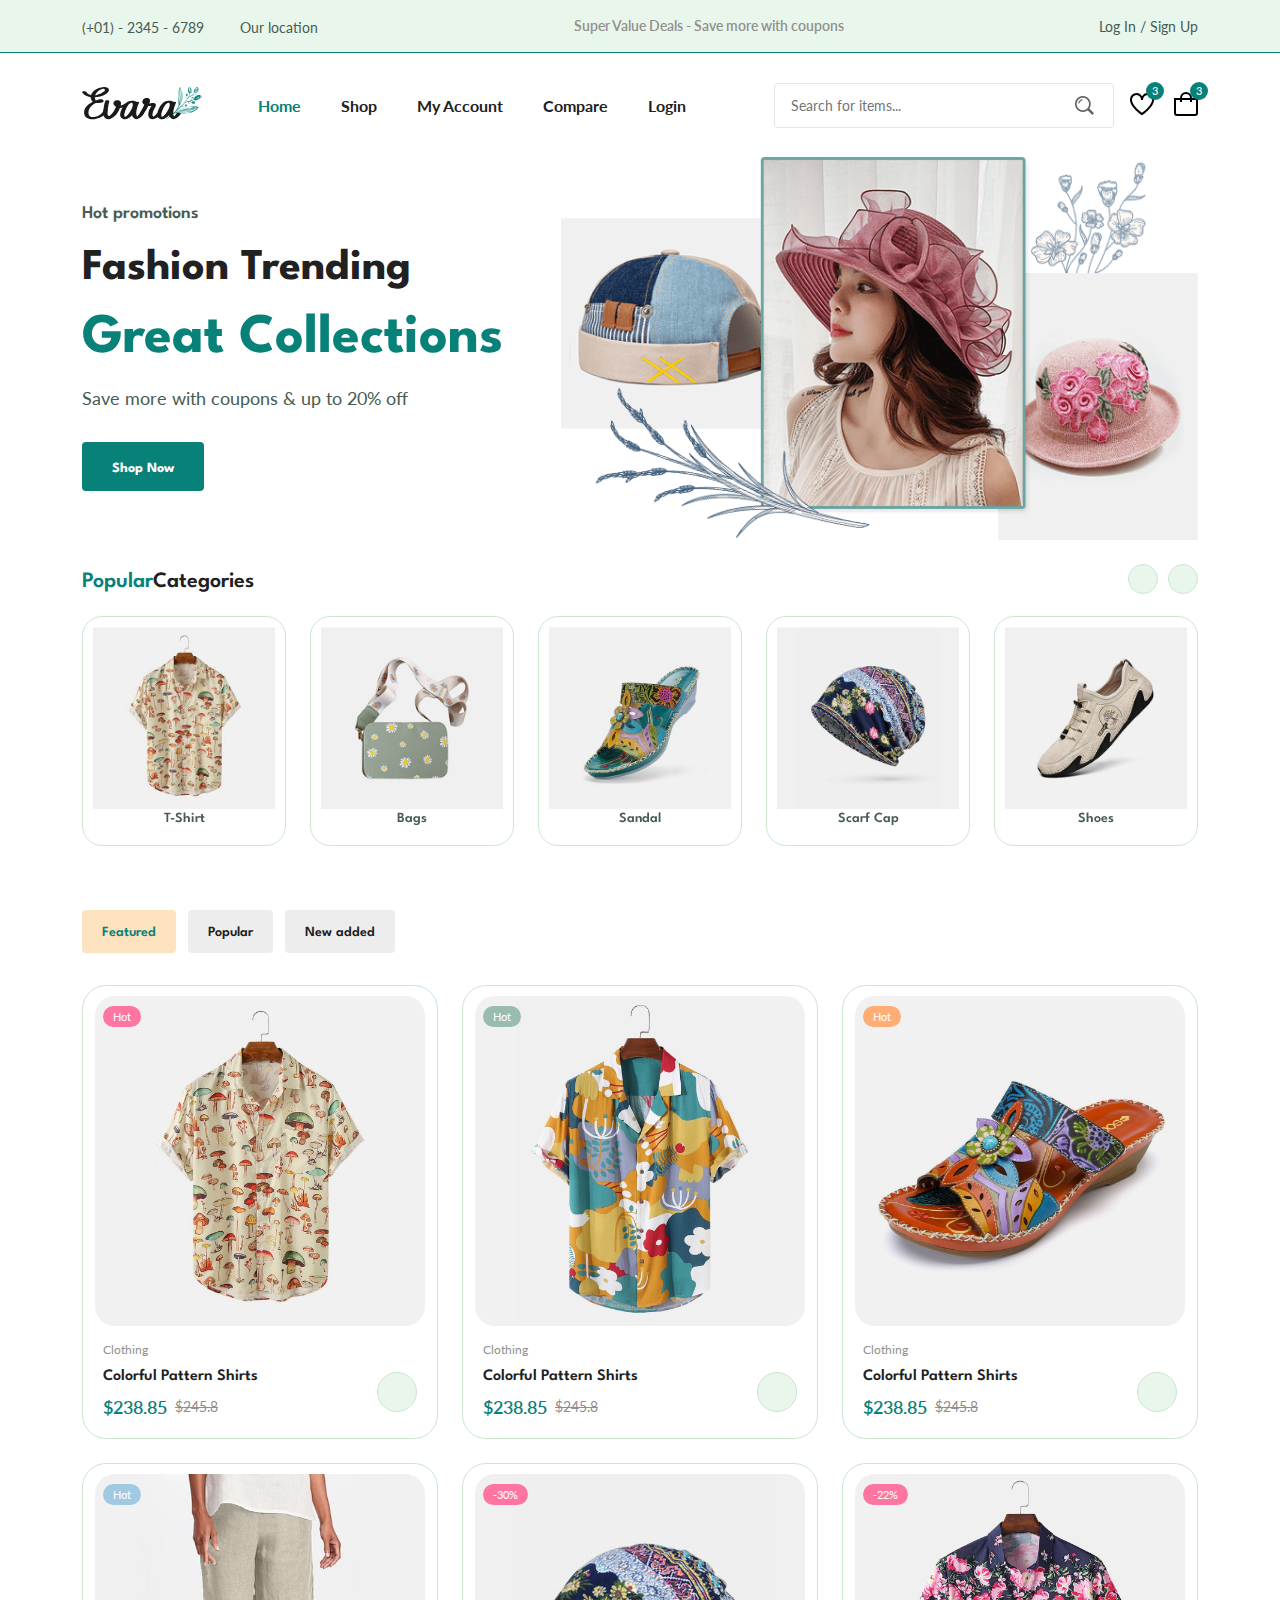
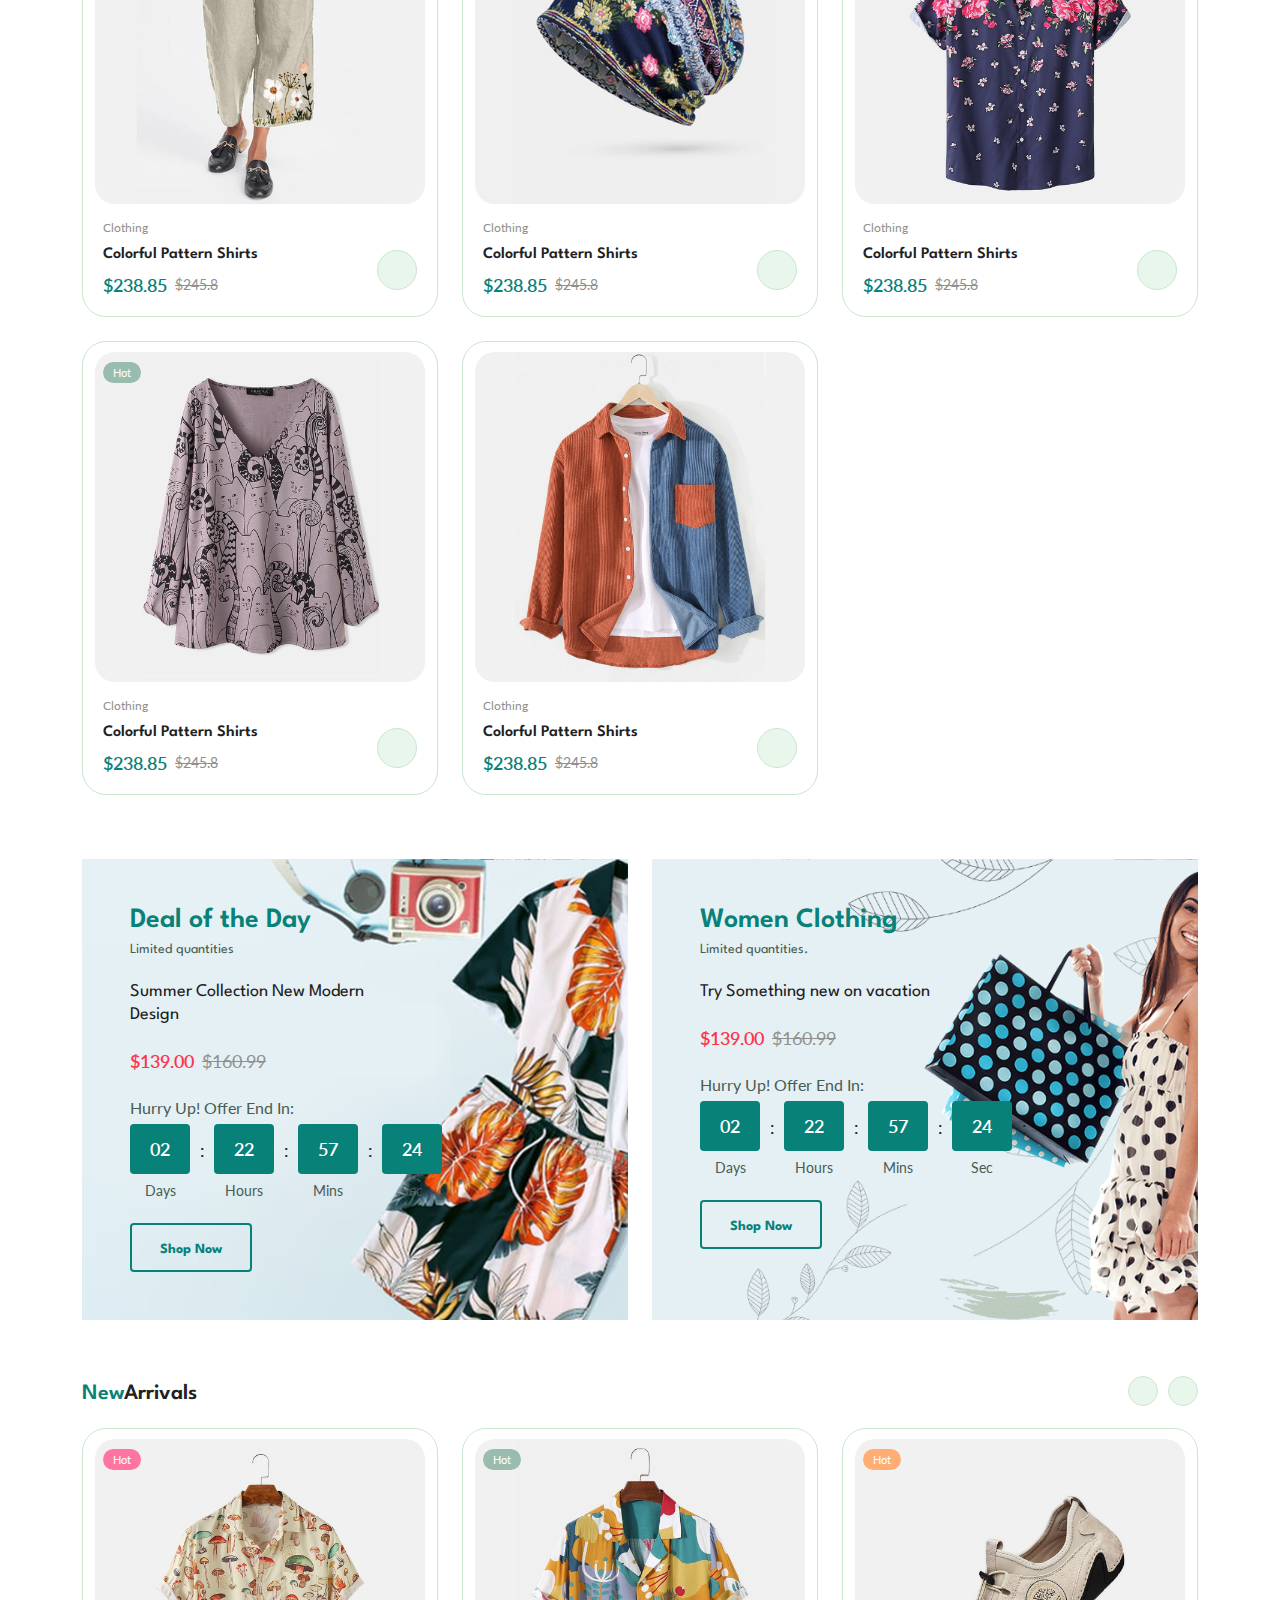
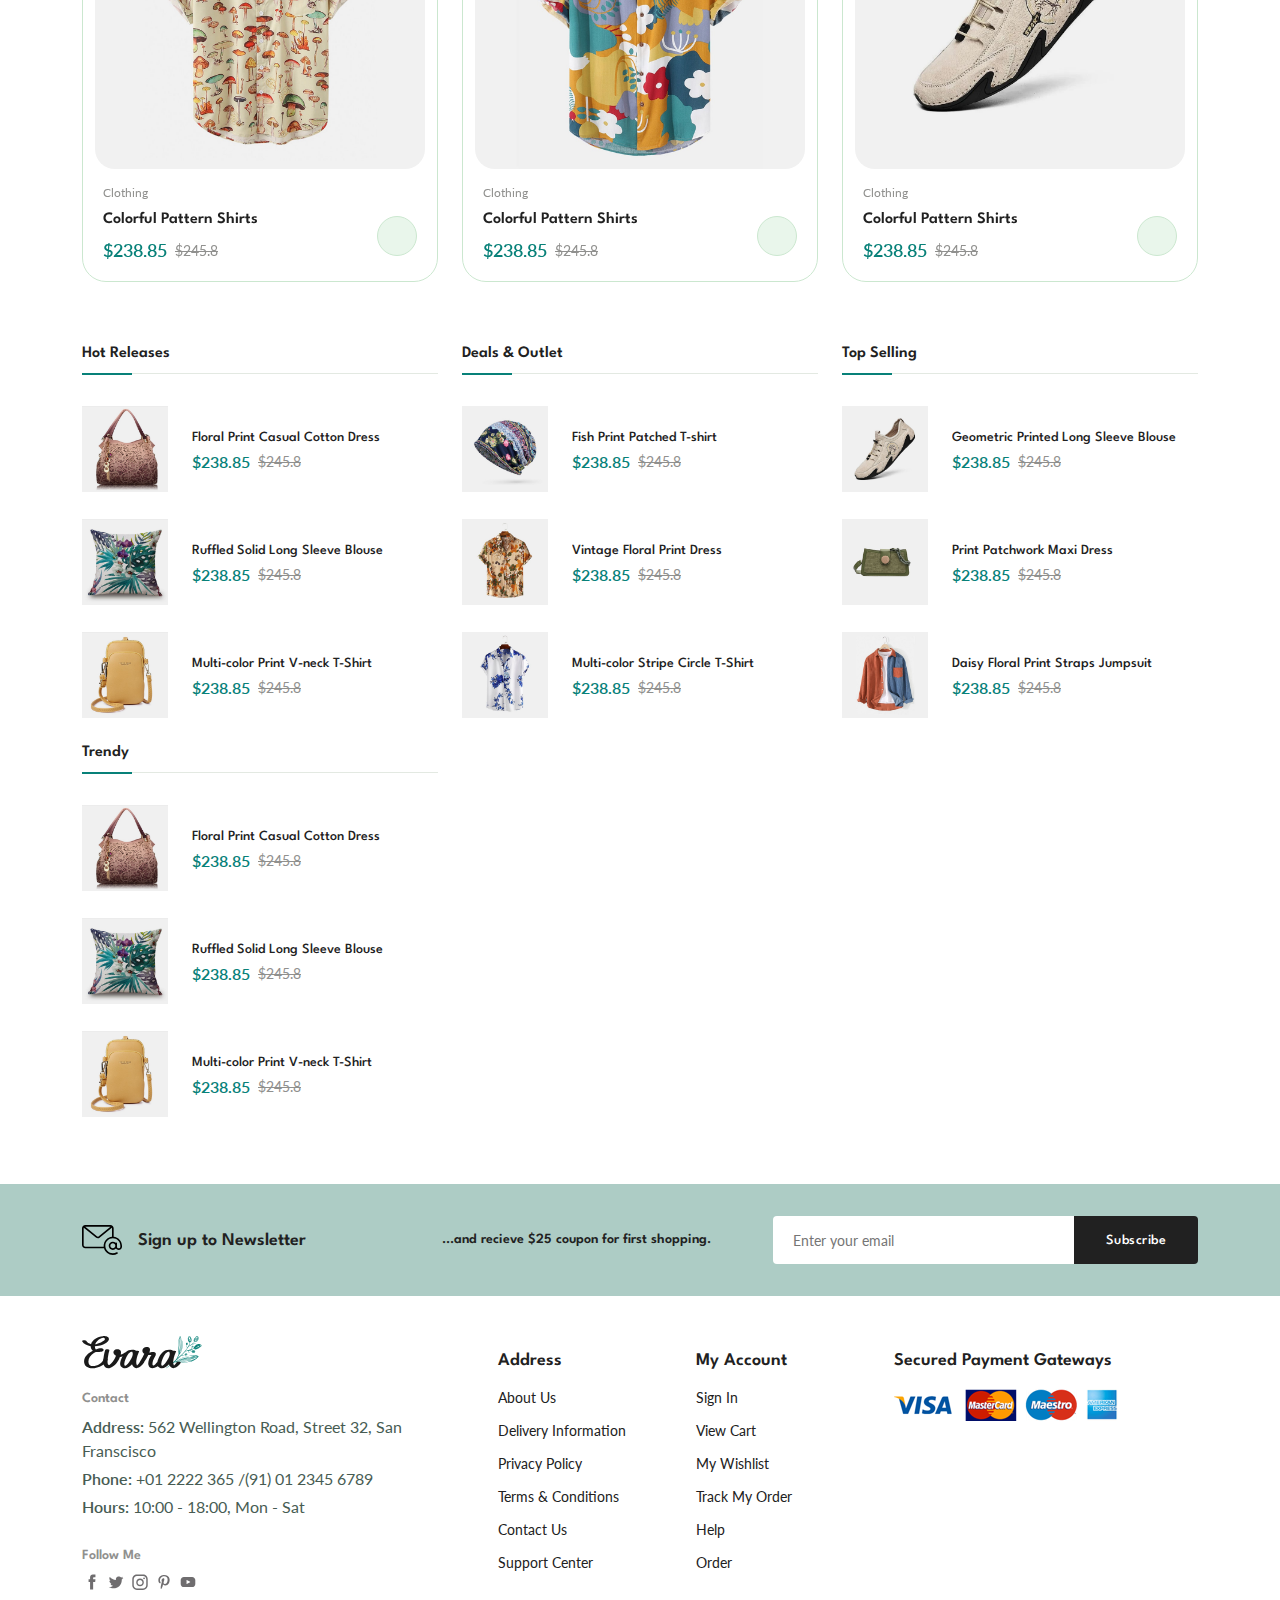
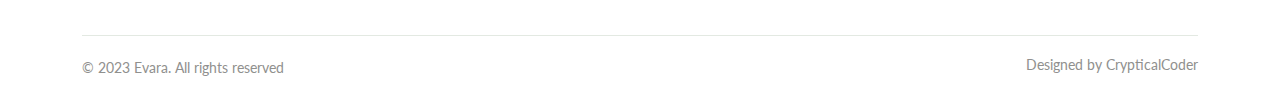
==== index.html @ d7aed8e8 "first commit" ====
<!DOCTYPE html>
<html lang="en">
  <head>
    <meta charset="UTF-8" />
    <meta name="viewport" content="width=device-width, initial-scale=1.0" />

    <!--=============== FLATICON ===============-->
    <link rel='stylesheet' href='https://cdn-uicons.flaticon.com/2.0.0/uicons-regular-straight/css/uicons-regular-straight.css'>

    <!--=============== SWIPER CSS ===============-->
    <link
    rel="stylesheet"
    href="https://cdn.jsdelivr.net/npm/swiper@11/swiper-bundle.min.css"
  />

    <!--=============== CSS ===============-->
    <link rel="stylesheet" href="assets/css/styles.css" />

    <title>Ecommerce Website</title>
  </head>
  <body>
    <!--=============== HEADER ===============-->
    <header class="header">
      <div class="header__top">
        <div class="header__container container">
          <div class="header__contact">
            <span>(+01) - 2345 - 6789</span>

            <span> Our location</span>
          </div>

          <p class="header__alert-news">
            Super Value Deals - Save more with coupons
          </p>

          <a href="login-register.html" class="header__top-action">Log In / Sign Up</a>
        </div>
      </div>

      <nav class="nav container">
        <a href="index.html" class="nav__logo">
          <img src="assets/img/logo.svg" alt="" class="nav__logo-img" />
        </a>

        <div class="nav__menu" id="nav-menu">
          <div class="nav__menu-top">
            <a href="index.html" class="nav__menu-logo">
              <img src="assets/img/logo.svg" alt="">
            </a>

            <div class="nav__close" id="nav-close">
              <i class="fi fi-rs-cross-small"></i>
            </div>
          </div>
          <ul class="nav__list">
            <li class="nav__item">
              <a href="index.html" class="nav__link active-link">Home</a>
            </li>

            <li class="nav__item">
              <a href="shop.html" class="nav__link">Shop</a>
            </li>

            <li class="nav__item">
              <a href="accounts.html" class="nav__link">My Account</a>
            </li>

            <li class="nav__item">
              <a href="compare.html" class="nav__link">Compare</a>
            </li>

            <li class="nav__item">
              <a href="login-register.html" class="nav__link">Login</a>
            </li>
          </ul>

          <div class="header__search">
            <input type="text" placeholder="Search for items..." class="form__input" />

            <button class="search__btn">
              <img src="assets/img/search.png" alt="" />
            </button>
          </div>
        </div>

        <div class="header__user-actions">
          <a href="wishlist.html" class="header__action-btn">
            <img src="assets/img/icon-heart.svg" alt="" />
            <span class="count">3</span>
          </a>

          <a href="cart.html" class="header__action-btn">
            <img src="assets/img/icon-cart.svg" alt="" />
            <span class="count">3</span>
          </a>

          <div class="header__action-btn nav__toggle" id="nav-toggle">
            <img src="assets/img/menu-burger.svg" alt="">

          </div>
        </div>
      </nav>
    </header>

    <!--=============== MAIN ===============-->
    <main class="main">
      <!--=============== HOME ===============-->
      <section class="home section-lg">
        <div class="home__container container grid">
          <div class="home__content">
            <span class="home__subtitle">Hot promotions</span>
            <h1 class="home__title">Fashion Trending <span>Great Collections</span></h1>
            <p class="home__description">Save more with coupons & up to 20% off</p>
            <a href="shop.html" class="btn">Shop Now</a>
          </div>

          <img src="assets/img/home-img.png" alt="" class="home__img" />
        </div>
      </section>

      <!--=============== CATEGORIES ===============-->
      <section class="categories container section">
        <h3 class="section__title"><span>Popular</span>Categories</h3>

        <div class="categories__container swiper">
          <div class="swiper-wrapper">
            <a href="shop.html" class="category__item swiper-slide">
              <img src="assets/img/category-1.jpg" alt="" class="category_img">

              <h3 class="category__title">T-Shirt</h3>
            </a>

            <a href="shop.html" class="category__item swiper-slide">
              <img src="assets/img/category-2.jpg" alt="" class="category_img">

              <h3 class="category__title">Bags</h3>
            </a>

            <a href="shop.html" class="category__item swiper-slide">
              <img src="assets/img/category-3.jpg" alt="" class="category_img">

              <h3 class="category__title">Sandal</h3>
            </a>

            <a href="shop.html" class="category__item swiper-slide">
              <img src="assets/img/category-4.jpg" alt="" class="category_img">

              <h3 class="category__title">Scarf Cap</h3>
            </a>

            <a href="shop.html" class="category__item swiper-slide">
              <img src="assets/img/category-5.jpg" alt="" class="category_img">

              <h3 class="category__title">Shoes</h3>
            </a>

            <a href="shop.html" class="category__item swiper-slide">
              <img src="assets/img/category-6.jpg" alt="" class="category_img">

              <h3 class="category__title">Pillowcase</h3>
            </a>

            <a href="shop.html" class="category__item swiper-slide">
              <img src="assets/img/category-7.jpg" alt="" class="category_img">

              <h3 class="category__title">Jumpsuit</h3>
            </a>

            <a href="shop.html" class="category__item swiper-slide">
              <img src="assets/img/category-8.jpg" alt="" class="category_img">

              <h3 class="category__title">Hats</h3>
            </a>


          </div>

          <div class="swiper-button-next">
            <i class="fi fi-rs-angle-right"></i>
          </div>
          <div class="swiper-button-prev">
            <i class="fi fi-rs-angle-left"></i>
          </div>
        </div>
      </section>

      <!--=============== PRODUCTS ===============-->
      <section class="products section container">
        <div class="tab__btns">
          <span class="tab__btn active-tab" data-target="#featured">Featured</span>
          <span class="tab__btn" data-target="#popular">Popular</span>
          <span class="tab__btn" data-target="#new-added">New added</span>
        </div>

        <div class="tab__items">
          <div class="tab__item active-tab" content id="featured">
            <div class="products__container grid">
              <div class="product__item">
                <div class="product__banner">
                  <a href="details.html" class="product__images">
                    <img src="assets/img/product-1-1.jpg" alt="" class="product__img default" />

                    <img src="assets/img/product-1-2.jpg" alt="" class="product__img hover" />
                  </a>

                  <div class="product__actions">
                    <a href="#" class="action__btn" aria-label="Quick View">
                      <i class="fi fi-rs-eye"></i>
                    </a>

                    <a href="#" class="action__btn" aria-label="Add to Wishlist">
                      <i class="fi fi-rs-heart"></i>
                    </a>

                    <a href="#" class="action__btn" aria-label="Compare">
                      <i class="fi fi-rs-shuffle"></i>
                    </a>
                  </div>

                  <div class="product__badge light-pink">Hot</div>
                </div>

                <div class="product__content">
                  <span class="product__category">Clothing</span>
                  <a href="details.html">
                    <h3 class="product__title">Colorful Pattern Shirts</h3>
                  </a>
                  <div class="product__rating">
                    <i class="fi fi-rs-star"></i>
                    <i class="fi fi-rs-star"></i>
                    <i class="fi fi-rs-star"></i>
                    <i class="fi fi-rs-star"></i>
                    <i class="fi fi-rs-star"></i>
                  </div>
                  <div class="product__price flex">
                    <span class="new__price">$238.85</span>
                    <span class="old__price">$245.8</span>
                  </div>

                  <a href="#" class="action__btn cart__btn" aria-label="Add To Cart">

                    <i class="fi fi-rs-shopping-bag-add"></i>
                  </a>
                </div>
              </div>

              <div class="product__item">
                <div class="product__banner">
                  <a href="details.html" class="product__images">
                    <img src="assets/img/product-2-1.jpg" alt="" class="product__img default" />

                    <img src="assets/img/product-2-2.jpg" alt="" class="product__img hover" />
                  </a>

                  <div class="product__actions">
                    <a href="#" class="action__btn" aria-label="Quick View">
                      <i class="fi fi-rs-eye"></i>
                    </a>

                    <a href="#" class="action__btn" aria-label="Add to Wishlist">
                      <i class="fi fi-rs-heart"></i>
                    </a>

                    <a href="#" class="action__btn" aria-label="Compare">
                      <i class="fi fi-rs-shuffle"></i>
                    </a>
                  </div>

                  <div class="product__badge light-green">Hot</div>
                </div>

                <div class="product__content">
                  <span class="product__category">Clothing</span>
                  <a href="details.html">
                    <h3 class="product__title">Colorful Pattern Shirts</h3>
                  </a>
                  <div class="product__rating">
                    <i class="fi fi-rs-star"></i>
                    <i class="fi fi-rs-star"></i>
                    <i class="fi fi-rs-star"></i>
                    <i class="fi fi-rs-star"></i>
                    <i class="fi fi-rs-star"></i>
                  </div>
                  <div class="product__price flex">
                    <span class="new__price">$238.85</span>
                    <span class="old__price">$245.8</span>
                  </div>

                  <a href="#" class="action__btn cart__btn" aria-label="Add To Cart">

                    <i class="fi fi-rs-shopping-bag-add"></i>
                  </a>
                </div>
              </div>

              <div class="product__item">
                <div class="product__banner">
                  <a href="details.html" class="product__images">
                    <img src="assets/img/product-10-1.jpg" alt="" class="product__img default" />

                    <img src="assets/img/product-10-2.jpg" alt="" class="product__img hover" />
                  </a>

                  <div class="product__actions">
                    <a href="#" class="action__btn" aria-label="Quick View">
                      <i class="fi fi-rs-eye"></i>
                    </a>

                    <a href="#" class="action__btn" aria-label="Add to Wishlist">
                      <i class="fi fi-rs-heart"></i>
                    </a>

                    <a href="#" class="action__btn" aria-label="Compare">
                      <i class="fi fi-rs-shuffle"></i>
                    </a>
                  </div>

                  <div class="product__badge light-orange">Hot</div>
                </div>

                <div class="product__content">
                  <span class="product__category">Clothing</span>
                  <a href="details.html">
                    <h3 class="product__title">Colorful Pattern Shirts</h3>
                  </a>
                  <div class="product__rating">
                    <i class="fi fi-rs-star"></i>
                    <i class="fi fi-rs-star"></i>
                    <i class="fi fi-rs-star"></i>
                    <i class="fi fi-rs-star"></i>
                    <i class="fi fi-rs-star"></i>
                  </div>
                  <div class="product__price flex">
                    <span class="new__price">$238.85</span>
                    <span class="old__price">$245.8</span>
                  </div>

                  <a href="#" class="action__btn cart__btn" aria-label="Add To Cart">

                    <i class="fi fi-rs-shopping-bag-add"></i>
                  </a>
                </div>
              </div>

              <div class="product__item">
                <div class="product__banner">
                  <a href="details.html" class="product__images">
                    <img src="assets/img/product-4-1.jpg" alt="" class="product__img default" />

                    <img src="assets/img/product-4-2.jpg" alt="" class="product__img hover" />
                  </a>

                  <div class="product__actions">
                    <a href="#" class="action__btn" aria-label="Quick View">
                      <i class="fi fi-rs-eye"></i>
                    </a>

                    <a href="#" class="action__btn" aria-label="Add to Wishlist">
                      <i class="fi fi-rs-heart"></i>
                    </a>

                    <a href="#" class="action__btn" aria-label="Compare">
                      <i class="fi fi-rs-shuffle"></i>
                    </a>
                  </div>

                  <div class="product__badge light-blue">Hot</div>
                </div>

                <div class="product__content">
                  <span class="product__category">Clothing</span>
                  <a href="details.html">
                    <h3 class="product__title">Colorful Pattern Shirts</h3>
                  </a>
                  <div class="product__rating">
                    <i class="fi fi-rs-star"></i>
                    <i class="fi fi-rs-star"></i>
                    <i class="fi fi-rs-star"></i>
                    <i class="fi fi-rs-star"></i>
                    <i class="fi fi-rs-star"></i>
                  </div>
                  <div class="product__price flex">
                    <span class="new__price">$238.85</span>
                    <span class="old__price">$245.8</span>
                  </div>

                  <a href="#" class="action__btn cart__btn" aria-label="Add To Cart">

                    <i class="fi fi-rs-shopping-bag-add"></i>
                  </a>
                </div>
              </div>

              <div class="product__item">
                <div class="product__banner">
                  <a href="details.html" class="product__images">
                    <img src="assets/img/product-5-1.jpg" alt="" class="product__img default" />

                    <img src="assets/img/product-5-2.jpg" alt="" class="product__img hover" />
                  </a>

                  <div class="product__actions">
                    <a href="#" class="action__btn" aria-label="Quick View">
                      <i class="fi fi-rs-eye"></i>
                    </a>

                    <a href="#" class="action__btn" aria-label="Add to Wishlist">
                      <i class="fi fi-rs-heart"></i>
                    </a>

                    <a href="#" class="action__btn" aria-label="Compare">
                      <i class="fi fi-rs-shuffle"></i>
                    </a>
                  </div>

                  <div class="product__badge light-pink">-30%</div>
                </div>

                <div class="product__content">
                  <span class="product__category">Clothing</span>
                  <a href="details.html">
                    <h3 class="product__title">Colorful Pattern Shirts</h3>
                  </a>
                  <div class="product__rating">
                    <i class="fi fi-rs-star"></i>
                    <i class="fi fi-rs-star"></i>
                    <i class="fi fi-rs-star"></i>
                    <i class="fi fi-rs-star"></i>
                    <i class="fi fi-rs-star"></i>
                  </div>
                  <div class="product__price flex">
                    <span class="new__price">$238.85</span>
                    <span class="old__price">$245.8</span>
                  </div>

                  <a href="#" class="action__btn cart__btn" aria-label="Add To Cart">

                    <i class="fi fi-rs-shopping-bag-add"></i>
                  </a>
                </div>
              </div>

              <div class="product__item">
                <div class="product__banner">
                  <a href="details.html" class="product__images">
                    <img src="assets/img/product-6-1.jpg" alt="" class="product__img default" />

                    <img src="assets/img/product-6-2.jpg" alt="" class="product__img hover" />
                  </a>

                  <div class="product__actions">
                    <a href="#" class="action__btn" aria-label="Quick View">
                      <i class="fi fi-rs-eye"></i>
                    </a>

                    <a href="#" class="action__btn" aria-label="Add to Wishlist">
                      <i class="fi fi-rs-heart"></i>
                    </a>

                    <a href="#" class="action__btn" aria-label="Compare">
                      <i class="fi fi-rs-shuffle"></i>
                    </a>
                  </div>

                  <div class="product__badge light-pink">-22%</div>
                </div>

                <div class="product__content">
                  <span class="product__category">Clothing</span>
                  <a href="details.html">
                    <h3 class="product__title">Colorful Pattern Shirts</h3>
                  </a>
                  <div class="product__rating">
                    <i class="fi fi-rs-star"></i>
                    <i class="fi fi-rs-star"></i>
                    <i class="fi fi-rs-star"></i>
                    <i class="fi fi-rs-star"></i>
                    <i class="fi fi-rs-star"></i>
                  </div>
                  <div class="product__price flex">
                    <span class="new__price">$238.85</span>
                    <span class="old__price">$245.8</span>
                  </div>

                  <a href="#" class="action__btn cart__btn" aria-label="Add To Cart">

                    <i class="fi fi-rs-shopping-bag-add"></i>
                  </a>
                </div>
              </div>

              <div class="product__item">
                <div class="product__banner">
                  <a href="details.html" class="product__images">
                    <img src="assets/img/product-7-1.jpg" alt="" class="product__img default" />

                    <img src="assets/img/product-7-2.jpg" alt="" class="product__img hover" />
                  </a>

                  <div class="product__actions">
                    <a href="#" class="action__btn" aria-label="Quick View">
                      <i class="fi fi-rs-eye"></i>
                    </a>

                    <a href="#" class="action__btn" aria-label="Add to Wishlist">
                      <i class="fi fi-rs-heart"></i>
                    </a>

                    <a href="#" class="action__btn" aria-label="Compare">
                      <i class="fi fi-rs-shuffle"></i>
                    </a>
                  </div>

                  <div class="product__badge light-green">Hot</div>
                </div>

                <div class="product__content">
                  <span class="product__category">Clothing</span>
                  <a href="details.html">
                    <h3 class="product__title">Colorful Pattern Shirts</h3>
                  </a>
                  <div class="product__rating">
                    <i class="fi fi-rs-star"></i>
                    <i class="fi fi-rs-star"></i>
                    <i class="fi fi-rs-star"></i>
                    <i class="fi fi-rs-star"></i>
                    <i class="fi fi-rs-star"></i>
                  </div>
                  <div class="product__price flex">
                    <span class="new__price">$238.85</span>
                    <span class="old__price">$245.8</span>
                  </div>

                  <a href="#" class="action__btn cart__btn" aria-label="Add To Cart">

                    <i class="fi fi-rs-shopping-bag-add"></i>
                  </a>
                </div>
              </div>

              <div class="product__item">
                <div class="product__banner">
                  <a href="details.html" class="product__images">
                    <img src="assets/img/product-8-1.jpg" alt="" class="product__img default" />

                    <img src="assets/img/product-8-2.jpg" alt="" class="product__img hover" />
                  </a>

                  <div class="product__actions">
                    <a href="#" class="action__btn" aria-label="Quick View">
                      <i class="fi fi-rs-eye"></i>
                    </a>

                    <a href="#" class="action__btn" aria-label="Add to Wishlist">
                      <i class="fi fi-rs-heart"></i>
                    </a>

                    <a href="#" class="action__btn" aria-label="Compare">
                      <i class="fi fi-rs-shuffle"></i>
                    </a>
                  </div>
                </div>

                <div class="product__content">
                  <span class="product__category">Clothing</span>
                  <a href="details.html">
                    <h3 class="product__title">Colorful Pattern Shirts</h3>
                  </a>
                  <div class="product__rating">
                    <i class="fi fi-rs-star"></i>
                    <i class="fi fi-rs-star"></i>
                    <i class="fi fi-rs-star"></i>
                    <i class="fi fi-rs-star"></i>
                    <i class="fi fi-rs-star"></i>
                  </div>
                  <div class="product__price flex">
                    <span class="new__price">$238.85</span>
                    <span class="old__price">$245.8</span>
                  </div>

                  <a href="#" class="action__btn cart__btn" aria-label="Add To Cart">

                    <i class="fi fi-rs-shopping-bag-add"></i>
                  </a>
                </div>
              </div>

            </div>
          </div>

          <div class="tab__item" content id="popular">
            <div class="products__container grid">
              <div class="product__item">
                <div class="product__banner">
                  <a href="details.html" class="product__images">
                    <img src="assets/img/product-9-1.jpg" alt="" class="product__img default" />

                    <img src="assets/img/product-9-2.jpg" alt="" class="product__img hover" />
                  </a>

                  <div class="product__actions">
                    <a href="#" class="action__btn" aria-label="Quick View">
                      <i class="fi fi-rs-eye"></i>
                    </a>

                    <a href="#" class="action__btn" aria-label="Add to Wishlist">
                      <i class="fi fi-rs-heart"></i>
                    </a>

                    <a href="#" class="action__btn" aria-label="Compare">
                      <i class="fi fi-rs-shuffle"></i>
                    </a>
                  </div>

                  <div class="product__badge light-pink">Hot</div>
                </div>

                <div class="product__content">
                  <span class="product__category">Clothing</span>
                  <a href="details.html">
                    <h3 class="product__title">Colorful Pattern Shirts</h3>
                  </a>
                  <div class="product__rating">
                    <i class="fi fi-rs-star"></i>
                    <i class="fi fi-rs-star"></i>
                    <i class="fi fi-rs-star"></i>
                    <i class="fi fi-rs-star"></i>
                    <i class="fi fi-rs-star"></i>
                  </div>
                  <div class="product__price flex">
                    <span class="new__price">$238.85</span>
                    <span class="old__price">$245.8</span>
                  </div>

                  <a href="#" class="action__btn cart__btn" aria-label="Add To Cart">

                    <i class="fi fi-rs-shopping-bag-add"></i>
                  </a>
                </div>
              </div>

              <div class="product__item">
                <div class="product__banner">
                  <a href="details.html" class="product__images">
                    <img src="assets/img/product-2-1.jpg" alt="" class="product__img default" />

                    <img src="assets/img/product-2-2.jpg" alt="" class="product__img hover" />
                  </a>

                  <div class="product__actions">
                    <a href="#" class="action__btn" aria-label="Quick View">
                      <i class="fi fi-rs-eye"></i>
                    </a>

                    <a href="#" class="action__btn" aria-label="Add to Wishlist">
                      <i class="fi fi-rs-heart"></i>
                    </a>

                    <a href="#" class="action__btn" aria-label="Compare">
                      <i class="fi fi-rs-shuffle"></i>
                    </a>
                  </div>

                  <div class="product__badge light-green">Hot</div>
                </div>

                <div class="product__content">
                  <span class="product__category">Clothing</span>
                  <a href="details.html">
                    <h3 class="product__title">Colorful Pattern Shirts</h3>
                  </a>
                  <div class="product__rating">
                    <i class="fi fi-rs-star"></i>
                    <i class="fi fi-rs-star"></i>
                    <i class="fi fi-rs-star"></i>
                    <i class="fi fi-rs-star"></i>
                    <i class="fi fi-rs-star"></i>
                  </div>
                  <div class="product__price flex">
                    <span class="new__price">$238.85</span>
                    <span class="old__price">$245.8</span>
                  </div>

                  <a href="#" class="action__btn cart__btn" aria-label="Add To Cart">

                    <i class="fi fi-rs-shopping-bag-add"></i>
                  </a>
                </div>
              </div>

              <div class="product__item">
                <div class="product__banner">
                  <a href="details.html" class="product__images">
                    <img src="assets/img/product-10-1.jpg" alt="" class="product__img default" />

                    <img src="assets/img/product-10-2.jpg" alt="" class="product__img hover" />
                  </a>

                  <div class="product__actions">
                    <a href="#" class="action__btn" aria-label="Quick View">
                      <i class="fi fi-rs-eye"></i>
                    </a>

                    <a href="#" class="action__btn" aria-label="Add to Wishlist">
                      <i class="fi fi-rs-heart"></i>
                    </a>

                    <a href="#" class="action__btn" aria-label="Compare">
                      <i class="fi fi-rs-shuffle"></i>
                    </a>
                  </div>

                  <div class="product__badge light-orange">Hot</div>
                </div>

                <div class="product__content">
                  <span class="product__category">Clothing</span>
                  <a href="details.html">
                    <h3 class="product__title">Colorful Pattern Shirts</h3>
                  </a>
                  <div class="product__rating">
                    <i class="fi fi-rs-star"></i>
                    <i class="fi fi-rs-star"></i>
                    <i class="fi fi-rs-star"></i>
                    <i class="fi fi-rs-star"></i>
                    <i class="fi fi-rs-star"></i>
                  </div>
                  <div class="product__price flex">
                    <span class="new__price">$238.85</span>
                    <span class="old__price">$245.8</span>
                  </div>

                  <a href="#" class="action__btn cart__btn" aria-label="Add To Cart">

                    <i class="fi fi-rs-shopping-bag-add"></i>
                  </a>
                </div>
              </div>

              <div class="product__item">
                <div class="product__banner">
                  <a href="details.html" class="product__images">
                    <img src="assets/img/product-4-1.jpg" alt="" class="product__img default" />

                    <img src="assets/img/product-4-2.jpg" alt="" class="product__img hover" />
                  </a>

                  <div class="product__actions">
                    <a href="#" class="action__btn" aria-label="Quick View">
                      <i class="fi fi-rs-eye"></i>
                    </a>

                    <a href="#" class="action__btn" aria-label="Add to Wishlist">
                      <i class="fi fi-rs-heart"></i>
                    </a>

                    <a href="#" class="action__btn" aria-label="Compare">
                      <i class="fi fi-rs-shuffle"></i>
                    </a>
                  </div>

                  <div class="product__badge light-blue">Hot</div>
                </div>

                <div class="product__content">
                  <span class="product__category">Clothing</span>
                  <a href="details.html">
                    <h3 class="product__title">Colorful Pattern Shirts</h3>
                  </a>
                  <div class="product__rating">
                    <i class="fi fi-rs-star"></i>
                    <i class="fi fi-rs-star"></i>
                    <i class="fi fi-rs-star"></i>
                    <i class="fi fi-rs-star"></i>
                    <i class="fi fi-rs-star"></i>
                  </div>
                  <div class="product__price flex">
                    <span class="new__price">$238.85</span>
                    <span class="old__price">$245.8</span>
                  </div>

                  <a href="#" class="action__btn cart__btn" aria-label="Add To Cart">

                    <i class="fi fi-rs-shopping-bag-add"></i>
                  </a>
                </div>
              </div>

              <div class="product__item">
                <div class="product__banner">
                  <a href="details.html" class="product__images">
                    <img src="assets/img/product-5-1.jpg" alt="" class="product__img default" />

                    <img src="assets/img/product-5-2.jpg" alt="" class="product__img hover" />
                  </a>

                  <div class="product__actions">
                    <a href="#" class="action__btn" aria-label="Quick View">
                      <i class="fi fi-rs-eye"></i>
                    </a>

                    <a href="#" class="action__btn" aria-label="Add to Wishlist">
                      <i class="fi fi-rs-heart"></i>
                    </a>

                    <a href="#" class="action__btn" aria-label="Compare">
                      <i class="fi fi-rs-shuffle"></i>
                    </a>
                  </div>

                  <div class="product__badge light-pink">-30%</div>
                </div>

                <div class="product__content">
                  <span class="product__category">Clothing</span>
                  <a href="details.html">
                    <h3 class="product__title">Colorful Pattern Shirts</h3>
                  </a>
                  <div class="product__rating">
                    <i class="fi fi-rs-star"></i>
                    <i class="fi fi-rs-star"></i>
                    <i class="fi fi-rs-star"></i>
                    <i class="fi fi-rs-star"></i>
                    <i class="fi fi-rs-star"></i>
                  </div>
                  <div class="product__price flex">
                    <span class="new__price">$238.85</span>
                    <span class="old__price">$245.8</span>
                  </div>

                  <a href="#" class="action__btn cart__btn" aria-label="Add To Cart">

                    <i class="fi fi-rs-shopping-bag-add"></i>
                  </a>
                </div>
              </div>

              <div class="product__item">
                <div class="product__banner">
                  <a href="details.html" class="product__images">
                    <img src="assets/img/product-11-1.jpg" alt="" class="product__img default" />

                    <img src="assets/img/product-11-2.jpg" alt="" class="product__img hover" />
                  </a>

                  <div class="product__actions">
                    <a href="#" class="action__btn" aria-label="Quick View">
                      <i class="fi fi-rs-eye"></i>
                    </a>

                    <a href="#" class="action__btn" aria-label="Add to Wishlist">
                      <i class="fi fi-rs-heart"></i>
                    </a>

                    <a href="#" class="action__btn" aria-label="Compare">
                      <i class="fi fi-rs-shuffle"></i>
                    </a>
                  </div>

                  <div class="product__badge light-pink">-22%</div>
                </div>

                <div class="product__content">
                  <span class="product__category">Clothing</span>
                  <a href="details.html">
                    <h3 class="product__title">Colorful Pattern Shirts</h3>
                  </a>
                  <div class="product__rating">
                    <i class="fi fi-rs-star"></i>
                    <i class="fi fi-rs-star"></i>
                    <i class="fi fi-rs-star"></i>
                    <i class="fi fi-rs-star"></i>
                    <i class="fi fi-rs-star"></i>
                  </div>
                  <div class="product__price flex">
                    <span class="new__price">$238.85</span>
                    <span class="old__price">$245.8</span>
                  </div>

                  <a href="#" class="action__btn cart__btn" aria-label="Add To Cart">

                    <i class="fi fi-rs-shopping-bag-add"></i>
                  </a>
                </div>
              </div>

              <div class="product__item">
                <div class="product__banner">
                  <a href="details.html" class="product__images">
                    <img src="assets/img/product-7-1.jpg" alt="" class="product__img default" />

                    <img src="assets/img/product-7-2.jpg" alt="" class="product__img hover" />
                  </a>

                  <div class="product__actions">
                    <a href="#" class="action__btn" aria-label="Quick View">
                      <i class="fi fi-rs-eye"></i>
                    </a>

                    <a href="#" class="action__btn" aria-label="Add to Wishlist">
                      <i class="fi fi-rs-heart"></i>
                    </a>

                    <a href="#" class="action__btn" aria-label="Compare">
                      <i class="fi fi-rs-shuffle"></i>
                    </a>
                  </div>

                  <div class="product__badge light-green">Hot</div>
                </div>

                <div class="product__content">
                  <span class="product__category">Clothing</span>
                  <a href="details.html">
                    <h3 class="product__title">Colorful Pattern Shirts</h3>
                  </a>
                  <div class="product__rating">
                    <i class="fi fi-rs-star"></i>
                    <i class="fi fi-rs-star"></i>
                    <i class="fi fi-rs-star"></i>
                    <i class="fi fi-rs-star"></i>
                    <i class="fi fi-rs-star"></i>
                  </div>
                  <div class="product__price flex">
                    <span class="new__price">$238.85</span>
                    <span class="old__price">$245.8</span>
                  </div>

                  <a href="#" class="action__btn cart__btn" aria-label="Add To Cart">

                    <i class="fi fi-rs-shopping-bag-add"></i>
                  </a>
                </div>
              </div>

              <div class="product__item">
                <div class="product__banner">
                  <a href="details.html" class="product__images">
                    <img src="assets/img/product-8-1.jpg" alt="" class="product__img default" />

                    <img src="assets/img/product-8-2.jpg" alt="" class="product__img hover" />
                  </a>

                  <div class="product__actions">
                    <a href="#" class="action__btn" aria-label="Quick View">
                      <i class="fi fi-rs-eye"></i>
                    </a>

                    <a href="#" class="action__btn" aria-label="Add to Wishlist">
                      <i class="fi fi-rs-heart"></i>
                    </a>

                    <a href="#" class="action__btn" aria-label="Compare">
                      <i class="fi fi-rs-shuffle"></i>
                    </a>
                  </div>
                </div>

                <div class="product__content">
                  <span class="product__category">Clothing</span>
                  <a href="details.html">
                    <h3 class="product__title">Colorful Pattern Shirts</h3>
                  </a>
                  <div class="product__rating">
                    <i class="fi fi-rs-star"></i>
                    <i class="fi fi-rs-star"></i>
                    <i class="fi fi-rs-star"></i>
                    <i class="fi fi-rs-star"></i>
                    <i class="fi fi-rs-star"></i>
                  </div>
                  <div class="product__price flex">
                    <span class="new__price">$238.85</span>
                    <span class="old__price">$245.8</span>
                  </div>

                  <a href="#" class="action__btn cart__btn" aria-label="Add To Cart">

                    <i class="fi fi-rs-shopping-bag-add"></i>
                  </a>
                </div>
              </div>

            </div>
          </div>

          <div class="tab__item" content id="new-added">
            <div class="products__container grid">
              <div class="product__item">
                <div class="product__banner">
                  <a href="details.html" class="product__images">
                    <img src="assets/img/product-1-1.jpg" alt="" class="product__img default" />

                    <img src="assets/img/product-1-2.jpg" alt="" class="product__img hover" />
                  </a>

                  <div class="product__actions">
                    <a href="#" class="action__btn" aria-label="Quick View">
                      <i class="fi fi-rs-eye"></i>
                    </a>

                    <a href="#" class="action__btn" aria-label="Add to Wishlist">
                      <i class="fi fi-rs-heart"></i>
                    </a>

                    <a href="#" class="action__btn" aria-label="Compare">
                      <i class="fi fi-rs-shuffle"></i>
                    </a>
                  </div>

                  <div class="product__badge light-pink">Hot</div>
                </div>

                <div class="product__content">
                  <span class="product__category">Clothing</span>
                  <a href="details.html">
                    <h3 class="product__title">Colorful Pattern Shirts</h3>
                  </a>
                  <div class="product__rating">
                    <i class="fi fi-rs-star"></i>
                    <i class="fi fi-rs-star"></i>
                    <i class="fi fi-rs-star"></i>
                    <i class="fi fi-rs-star"></i>
                    <i class="fi fi-rs-star"></i>
                  </div>
                  <div class="product__price flex">
                    <span class="new__price">$238.85</span>
                    <span class="old__price">$245.8</span>
                  </div>

                  <a href="#" class="action__btn cart__btn" aria-label="Add To Cart">

                    <i class="fi fi-rs-shopping-bag-add"></i>
                  </a>
                </div>
              </div>

              <div class="product__item">
                <div class="product__banner">
                  <a href="details.html" class="product__images">
                    <img src="assets/img/product-12-1.jpg" alt="" class="product__img default" />

                    <img src="assets/img/product-12-2.jpg" alt="" class="product__img hover" />
                  </a>

                  <div class="product__actions">
                    <a href="#" class="action__btn" aria-label="Quick View">
                      <i class="fi fi-rs-eye"></i>
                    </a>

                    <a href="#" class="action__btn" aria-label="Add to Wishlist">
                      <i class="fi fi-rs-heart"></i>
                    </a>

                    <a href="#" class="action__btn" aria-label="Compare">
                      <i class="fi fi-rs-shuffle"></i>
                    </a>
                  </div>

                  <div class="product__badge light-green">Hot</div>
                </div>

                <div class="product__content">
                  <span class="product__category">Clothing</span>
                  <a href="details.html">
                    <h3 class="product__title">Colorful Pattern Shirts</h3>
                  </a>
                  <div class="product__rating">
                    <i class="fi fi-rs-star"></i>
                    <i class="fi fi-rs-star"></i>
                    <i class="fi fi-rs-star"></i>
                    <i class="fi fi-rs-star"></i>
                    <i class="fi fi-rs-star"></i>
                  </div>
                  <div class="product__price flex">
                    <span class="new__price">$238.85</span>
                    <span class="old__price">$245.8</span>
                  </div>

                  <a href="#" class="action__btn cart__btn" aria-label="Add To Cart">

                    <i class="fi fi-rs-shopping-bag-add"></i>
                  </a>
                </div>
              </div>

              <div class="product__item">
                <div class="product__banner">
                  <a href="details.html" class="product__images">
                    <img src="assets/img/product-3-1.jpg" alt="" class="product__img default" />

                    <img src="assets/img/product-3-2.jpg" alt="" class="product__img hover" />
                  </a>

                  <div class="product__actions">
                    <a href="#" class="action__btn" aria-label="Quick View">
                      <i class="fi fi-rs-eye"></i>
                    </a>

                    <a href="#" class="action__btn" aria-label="Add to Wishlist">
                      <i class="fi fi-rs-heart"></i>
                    </a>

                    <a href="#" class="action__btn" aria-label="Compare">
                      <i class="fi fi-rs-shuffle"></i>
                    </a>
                  </div>

                  <div class="product__badge light-orange">Hot</div>
                </div>

                <div class="product__content">
                  <span class="product__category">Clothing</span>
                  <a href="details.html">
                    <h3 class="product__title">Colorful Pattern Shirts</h3>
                  </a>
                  <div class="product__rating">
                    <i class="fi fi-rs-star"></i>
                    <i class="fi fi-rs-star"></i>
                    <i class="fi fi-rs-star"></i>
                    <i class="fi fi-rs-star"></i>
                    <i class="fi fi-rs-star"></i>
                  </div>
                  <div class="product__price flex">
                    <span class="new__price">$238.85</span>
                    <span class="old__price">$245.8</span>
                  </div>

                  <a href="#" class="action__btn cart__btn" aria-label="Add To Cart">

                    <i class="fi fi-rs-shopping-bag-add"></i>
                  </a>
                </div>
              </div>

              <div class="product__item">
                <div class="product__banner">
                  <a href="details.html" class="product__images">
                    <img src="assets/img/product-13-1.jpg" alt="" class="product__img default" />

                    <img src="assets/img/product-13-2.jpg" alt="" class="product__img hover" />
                  </a>

                  <div class="product__actions">
                    <a href="#" class="action__btn" aria-label="Quick View">
                      <i class="fi fi-rs-eye"></i>
                    </a>

                    <a href="#" class="action__btn" aria-label="Add to Wishlist">
                      <i class="fi fi-rs-heart"></i>
                    </a>

                    <a href="#" class="action__btn" aria-label="Compare">
                      <i class="fi fi-rs-shuffle"></i>
                    </a>
                  </div>

                  <div class="product__badge light-blue">Hot</div>
                </div>

                <div class="product__content">
                  <span class="product__category">Clothing</span>
                  <a href="details.html">
                    <h3 class="product__title">Colorful Pattern Shirts</h3>
                  </a>
                  <div class="product__rating">
                    <i class="fi fi-rs-star"></i>
                    <i class="fi fi-rs-star"></i>
                    <i class="fi fi-rs-star"></i>
                    <i class="fi fi-rs-star"></i>
                    <i class="fi fi-rs-star"></i>
                  </div>
                  <div class="product__price flex">
                    <span class="new__price">$238.85</span>
                    <span class="old__price">$245.8</span>
                  </div>

                  <a href="#" class="action__btn cart__btn" aria-label="Add To Cart">

                    <i class="fi fi-rs-shopping-bag-add"></i>
                  </a>
                </div>
              </div>

              <div class="product__item">
                <div class="product__banner">
                  <a href="details.html" class="product__images">
                    <img src="assets/img/product-10-1.jpg" alt="" class="product__img default" />

                    <img src="assets/img/product-10-2.jpg" alt="" class="product__img hover" />
                  </a>

                  <div class="product__actions">
                    <a href="#" class="action__btn" aria-label="Quick View">
                      <i class="fi fi-rs-eye"></i>
                    </a>

                    <a href="#" class="action__btn" aria-label="Add to Wishlist">
                      <i class="fi fi-rs-heart"></i>
                    </a>

                    <a href="#" class="action__btn" aria-label="Compare">
                      <i class="fi fi-rs-shuffle"></i>
                    </a>
                  </div>

                  <div class="product__badge light-pink">-30%</div>
                </div>

                <div class="product__content">
                  <span class="product__category">Clothing</span>
                  <a href="details.html">
                    <h3 class="product__title">Colorful Pattern Shirts</h3>
                  </a>
                  <div class="product__rating">
                    <i class="fi fi-rs-star"></i>
                    <i class="fi fi-rs-star"></i>
                    <i class="fi fi-rs-star"></i>
                    <i class="fi fi-rs-star"></i>
                    <i class="fi fi-rs-star"></i>
                  </div>
                  <div class="product__price flex">
                    <span class="new__price">$238.85</span>
                    <span class="old__price">$245.8</span>
                  </div>

                  <a href="#" class="action__btn cart__btn" aria-label="Add To Cart">

                    <i class="fi fi-rs-shopping-bag-add"></i>
                  </a>
                </div>
              </div>

              <div class="product__item">
                <div class="product__banner">
                  <a href="details.html" class="product__images">
                    <img src="assets/img/product-6-1.jpg" alt="" class="product__img default" />

                    <img src="assets/img/product-6-2.jpg" alt="" class="product__img hover" />
                  </a>

                  <div class="product__actions">
                    <a href="#" class="action__btn" aria-label="Quick View">
                      <i class="fi fi-rs-eye"></i>
                    </a>

                    <a href="#" class="action__btn" aria-label="Add to Wishlist">
                      <i class="fi fi-rs-heart"></i>
                    </a>

                    <a href="#" class="action__btn" aria-label="Compare">
                      <i class="fi fi-rs-shuffle"></i>
                    </a>
                  </div>

                  <div class="product__badge light-pink">-22%</div>
                </div>

                <div class="product__content">
                  <span class="product__category">Clothing</span>
                  <a href="details.html">
                    <h3 class="product__title">Colorful Pattern Shirts</h3>
                  </a>
                  <div class="product__rating">
                    <i class="fi fi-rs-star"></i>
                    <i class="fi fi-rs-star"></i>
                    <i class="fi fi-rs-star"></i>
                    <i class="fi fi-rs-star"></i>
                    <i class="fi fi-rs-star"></i>
                  </div>
                  <div class="product__price flex">
                    <span class="new__price">$238.85</span>
                    <span class="old__price">$245.8</span>
                  </div>

                  <a href="#" class="action__btn cart__btn" aria-label="Add To Cart">

                    <i class="fi fi-rs-shopping-bag-add"></i>
                  </a>
                </div>
              </div>

              <div class="product__item">
                <div class="product__banner">
                  <a href="details.html" class="product__images">
                    <img src="assets/img/product-9-1.jpg" alt="" class="product__img default" />

                    <img src="assets/img/product-9-2.jpg" alt="" class="product__img hover" />
                  </a>

                  <div class="product__actions">
                    <a href="#" class="action__btn" aria-label="Quick View">
                      <i class="fi fi-rs-eye"></i>
                    </a>

                    <a href="#" class="action__btn" aria-label="Add to Wishlist">
                      <i class="fi fi-rs-heart"></i>
                    </a>

                    <a href="#" class="action__btn" aria-label="Compare">
                      <i class="fi fi-rs-shuffle"></i>
                    </a>
                  </div>

                  <div class="product__badge light-green">Hot</div>
                </div>

                <div class="product__content">
                  <span class="product__category">Clothing</span>
                  <a href="details.html">
                    <h3 class="product__title">Colorful Pattern Shirts</h3>
                  </a>
                  <div class="product__rating">
                    <i class="fi fi-rs-star"></i>
                    <i class="fi fi-rs-star"></i>
                    <i class="fi fi-rs-star"></i>
                    <i class="fi fi-rs-star"></i>
                    <i class="fi fi-rs-star"></i>
                  </div>
                  <div class="product__price flex">
                    <span class="new__price">$238.85</span>
                    <span class="old__price">$245.8</span>
                  </div>

                  <a href="#" class="action__btn cart__btn" aria-label="Add To Cart">

                    <i class="fi fi-rs-shopping-bag-add"></i>
                  </a>
                </div>
              </div>

              <div class="product__item">
                <div class="product__banner">
                  <a href="details.html" class="product__images">
                    <img src="assets/img/product-8-1.jpg" alt="" class="product__img default" />

                    <img src="assets/img/product-8-2.jpg" alt="" class="product__img hover" />
                  </a>

                  <div class="product__actions">
                    <a href="#" class="action__btn" aria-label="Quick View">
                      <i class="fi fi-rs-eye"></i>
                    </a>

                    <a href="#" class="action__btn" aria-label="Add to Wishlist">
                      <i class="fi fi-rs-heart"></i>
                    </a>

                    <a href="#" class="action__btn" aria-label="Compare">
                      <i class="fi fi-rs-shuffle"></i>
                    </a>
                  </div>
                </div>

                <div class="product__content">
                  <span class="product__category">Clothing</span>
                  <a href="details.html">
                    <h3 class="product__title">Colorful Pattern Shirts</h3>
                  </a>
                  <div class="product__rating">
                    <i class="fi fi-rs-star"></i>
                    <i class="fi fi-rs-star"></i>
                    <i class="fi fi-rs-star"></i>
                    <i class="fi fi-rs-star"></i>
                    <i class="fi fi-rs-star"></i>
                  </div>
                  <div class="product__price flex">
                    <span class="new__price">$238.85</span>
                    <span class="old__price">$245.8</span>
                  </div>

                  <a href="#" class="action__btn cart__btn" aria-label="Add To Cart">

                    <i class="fi fi-rs-shopping-bag-add"></i>
                  </a>
                </div>
              </div>

            </div>
          </div>
        </div>
      </section>

      <!--=============== DEALS ===============-->
      <section class="deals section">
        <div class="deals__container container grid">
          <div class="deals__item">
            <div class="deals__group">
              <h3 class="deals__brand">Deal of the Day</h3>
              <span class="deals__category">Limited quantities</span>
            </div>

            <h4 class="deals__title">Summer Collection New Modern Design</h4>

            <div class="deals__price flex">
              <span class="new__price">$139.00</span>
              <span class="old__price">$160.99</span>
            </div>

            <div class="deals__group">
              <p class="deals__countdown-text">Hurry Up! Offer End In:</p>

              <div class="countdown">
                <div class="countdown__amount">
                  <p class="countdown__period">02</p>
                  <span class="unit">Days</span>
                </div>
                <div class="countdown__amount">
                  <p class="countdown__period">22</p>
                  <span class="unit">Hours</span>
                </div>
                <div class="countdown__amount">
                  <p class="countdown__period">57</p>
                  <span class="unit">Mins</span>
                </div>
                <div class="countdown__amount">
                  <p class="countdown__period">24</p>
                  <span class="unit">Sec</span>
                </div>
              </div>
            </div>

            <div class="deals__btn">
              <a href="details.html" class="btn btn-md">Shop Now</a>
            </div>
          </div>

          <div class="deals__item">
            <div class="deals__group">
              <h3 class="deals__brand">Women Clothing</h3>
              <span class="deals__category">Limited quantities.</span>
            </div>

            <h4 class="deals__title">Try Something new on vacation</h4>

            <div class="deals__price flex">
              <span class="new__price">$139.00</span>
              <span class="old__price">$160.99</span>
            </div>

            <div class="deals__group">
              <p class="deals__countdown-text">Hurry Up! Offer End In:</p>

              <div class="countdown">
                <div class="countdown__amount">
                  <p class="countdown__period">02</p>
                  <span class="unit">Days</span>
                </div>
                <div class="countdown__amount">
                  <p class="countdown__period">22</p>
                  <span class="unit">Hours</span>
                </div>
                <div class="countdown__amount">
                  <p class="countdown__period">57</p>
                  <span class="unit">Mins</span>
                </div>
                <div class="countdown__amount">
                  <p class="countdown__period">24</p>
                  <span class="unit">Sec</span>
                </div>
              </div>
            </div>

            <div class="deals__btn">
              <a href="details.html" class="btn btn-md">Shop Now</a>
            </div>
          </div>
        </div>
      </section>

      <!--=============== NEW ARRIVALS ===============-->
      <section class="new__arrivals container section">
        <h3 class="section__title"><span>New</span>Arrivals</h3>

        <div class="new__container swiper">
          <div class="swiper-wrapper">
            <div class="product__item swiper-slide">
              <div class="product__banner">
                <a href="details.html" class="product__images">
                  <img src="assets/img/product-1-1.jpg" alt="" class="product__img default" />

                  <img src="assets/img/product-1-2.jpg" alt="" class="product__img hover" />
                </a>

                <div class="product__actions">
                  <a href="#" class="action__btn" aria-label="Quick View">
                    <i class="fi fi-rs-eye"></i>
                  </a>

                  <a href="#" class="action__btn" aria-label="Add to Wishlist">
                    <i class="fi fi-rs-heart"></i>
                  </a>

                  <a href="#" class="action__btn" aria-label="Compare">
                    <i class="fi fi-rs-shuffle"></i>
                  </a>
                </div>

                <div class="product__badge light-pink">Hot</div>
              </div>

              <div class="product__content">
                <span class="product__category">Clothing</span>
                <a href="details.html">
                  <h3 class="product__title">Colorful Pattern Shirts</h3>
                </a>
                <div class="product__rating">
                  <i class="fi fi-rs-star"></i>
                  <i class="fi fi-rs-star"></i>
                  <i class="fi fi-rs-star"></i>
                  <i class="fi fi-rs-star"></i>
                  <i class="fi fi-rs-star"></i>
                </div>
                <div class="product__price flex">
                  <span class="new__price">$238.85</span>
                  <span class="old__price">$245.8</span>
                </div>

                <a href="#" class="action__btn cart__btn" aria-label="Add To Cart">

                  <i class="fi fi-rs-shopping-bag-add"></i>
                </a>
              </div>
            </div>

            <div class="product__item swiper-slide">
              <div class="product__banner">
                <a href="details.html" class="product__images">
                  <img src="assets/img/product-2-1.jpg" alt="" class="product__img default" />

                  <img src="assets/img/product-2-2.jpg" alt="" class="product__img hover" />
                </a>

                <div class="product__actions">
                  <a href="#" class="action__btn" aria-label="Quick View">
                    <i class="fi fi-rs-eye"></i>
                  </a>

                  <a href="#" class="action__btn" aria-label="Add to Wishlist">
                    <i class="fi fi-rs-heart"></i>
                  </a>

                  <a href="#" class="action__btn" aria-label="Compare">
                    <i class="fi fi-rs-shuffle"></i>
                  </a>
                </div>

                <div class="product__badge light-green">Hot</div>
              </div>

              <div class="product__content">
                <span class="product__category">Clothing</span>
                <a href="details.html">
                  <h3 class="product__title">Colorful Pattern Shirts</h3>
                </a>
                <div class="product__rating">
                  <i class="fi fi-rs-star"></i>
                  <i class="fi fi-rs-star"></i>
                  <i class="fi fi-rs-star"></i>
                  <i class="fi fi-rs-star"></i>
                  <i class="fi fi-rs-star"></i>
                </div>
                <div class="product__price flex">
                  <span class="new__price">$238.85</span>
                  <span class="old__price">$245.8</span>
                </div>

                <a href="#" class="action__btn cart__btn" aria-label="Add To Cart">

                  <i class="fi fi-rs-shopping-bag-add"></i>
                </a>
              </div>
            </div>

            <div class="product__item swiper-slide">
              <div class="product__banner">
                <a href="details.html" class="product__images">
                  <img src="assets/img/product-3-1.jpg" alt="" class="product__img default" />

                  <img src="assets/img/product-3-2.jpg" alt="" class="product__img hover" />
                </a>

                <div class="product__actions">
                  <a href="#" class="action__btn" aria-label="Quick View">
                    <i class="fi fi-rs-eye"></i>
                  </a>

                  <a href="#" class="action__btn" aria-label="Add to Wishlist">
                    <i class="fi fi-rs-heart"></i>
                  </a>

                  <a href="#" class="action__btn" aria-label="Compare">
                    <i class="fi fi-rs-shuffle"></i>
                  </a>
                </div>

                <div class="product__badge light-orange">Hot</div>
              </div>

              <div class="product__content">
                <span class="product__category">Clothing</span>
                <a href="details.html">
                  <h3 class="product__title">Colorful Pattern Shirts</h3>
                </a>
                <div class="product__rating">
                  <i class="fi fi-rs-star"></i>
                  <i class="fi fi-rs-star"></i>
                  <i class="fi fi-rs-star"></i>
                  <i class="fi fi-rs-star"></i>
                  <i class="fi fi-rs-star"></i>
                </div>
                <div class="product__price flex">
                  <span class="new__price">$238.85</span>
                  <span class="old__price">$245.8</span>
                </div>

                <a href="#" class="action__btn cart__btn" aria-label="Add To Cart">

                  <i class="fi fi-rs-shopping-bag-add"></i>
                </a>
              </div>
            </div>

            <div class="product__item swiper-slide">
              <div class="product__banner">
                <a href="details.html" class="product__images">
                  <img src="assets/img/product-4-1.jpg" alt="" class="product__img default" />

                  <img src="assets/img/product-4-2.jpg" alt="" class="product__img hover" />
                </a>

                <div class="product__actions">
                  <a href="#" class="action__btn" aria-label="Quick View">
                    <i class="fi fi-rs-eye"></i>
                  </a>

                  <a href="#" class="action__btn" aria-label="Add to Wishlist">
                    <i class="fi fi-rs-heart"></i>
                  </a>

                  <a href="#" class="action__btn" aria-label="Compare">
                    <i class="fi fi-rs-shuffle"></i>
                  </a>
                </div>

                <div class="product__badge light-blue">Hot</div>
              </div>

              <div class="product__content">
                <span class="product__category">Clothing</span>
                <a href="details.html">
                  <h3 class="product__title">Colorful Pattern Shirts</h3>
                </a>
                <div class="product__rating">
                  <i class="fi fi-rs-star"></i>
                  <i class="fi fi-rs-star"></i>
                  <i class="fi fi-rs-star"></i>
                  <i class="fi fi-rs-star"></i>
                  <i class="fi fi-rs-star"></i>
                </div>
                <div class="product__price flex">
                  <span class="new__price">$238.85</span>
                  <span class="old__price">$245.8</span>
                </div>

                <a href="#" class="action__btn cart__btn" aria-label="Add To Cart">

                  <i class="fi fi-rs-shopping-bag-add"></i>
                </a>
              </div>
            </div>

            <div class="product__item swiper-slide">
              <div class="product__banner">
                <a href="details.html" class="product__images">
                  <img src="assets/img/product-5-1.jpg" alt="" class="product__img default" />

                  <img src="assets/img/product-5-2.jpg" alt="" class="product__img hover" />
                </a>

                <div class="product__actions">
                  <a href="#" class="action__btn" aria-label="Quick View">
                    <i class="fi fi-rs-eye"></i>
                  </a>

                  <a href="#" class="action__btn" aria-label="Add to Wishlist">
                    <i class="fi fi-rs-heart"></i>
                  </a>

                  <a href="#" class="action__btn" aria-label="Compare">
                    <i class="fi fi-rs-shuffle"></i>
                  </a>
                </div>

                <div class="product__badge light-pink">-30%</div>
              </div>

              <div class="product__content">
                <span class="product__category">Clothing</span>
                <a href="details.html">
                  <h3 class="product__title">Colorful Pattern Shirts</h3>
                </a>
                <div class="product__rating">
                  <i class="fi fi-rs-star"></i>
                  <i class="fi fi-rs-star"></i>
                  <i class="fi fi-rs-star"></i>
                  <i class="fi fi-rs-star"></i>
                  <i class="fi fi-rs-star"></i>
                </div>
                <div class="product__price flex">
                  <span class="new__price">$238.85</span>
                  <span class="old__price">$245.8</span>
                </div>

                <a href="#" class="action__btn cart__btn" aria-label="Add To Cart">

                  <i class="fi fi-rs-shopping-bag-add"></i>
                </a>
              </div>
            </div>

            <div class="product__item swiper-slide">
              <div class="product__banner">
                <a href="details.html" class="product__images">
                  <img src="assets/img/product-6-1.jpg" alt="" class="product__img default" />

                  <img src="assets/img/product-6-2.jpg" alt="" class="product__img hover" />
                </a>

                <div class="product__actions">
                  <a href="#" class="action__btn" aria-label="Quick View">
                    <i class="fi fi-rs-eye"></i>
                  </a>

                  <a href="#" class="action__btn" aria-label="Add to Wishlist">
                    <i class="fi fi-rs-heart"></i>
                  </a>

                  <a href="#" class="action__btn" aria-label="Compare">
                    <i class="fi fi-rs-shuffle"></i>
                  </a>
                </div>

                <div class="product__badge light-pink">-22%</div>
              </div>

              <div class="product__content">
                <span class="product__category">Clothing</span>
                <a href="details.html">
                  <h3 class="product__title">Colorful Pattern Shirts</h3>
                </a>
                <div class="product__rating">
                  <i class="fi fi-rs-star"></i>
                  <i class="fi fi-rs-star"></i>
                  <i class="fi fi-rs-star"></i>
                  <i class="fi fi-rs-star"></i>
                  <i class="fi fi-rs-star"></i>
                </div>
                <div class="product__price flex">
                  <span class="new__price">$238.85</span>
                  <span class="old__price">$245.8</span>
                </div>

                <a href="#" class="action__btn cart__btn" aria-label="Add To Cart">

                  <i class="fi fi-rs-shopping-bag-add"></i>
                </a>
              </div>
            </div>

            <div class="product__item swiper-slide">
              <div class="product__banner">
                <a href="details.html" class="product__images">
                  <img src="assets/img/product-7-1.jpg" alt="" class="product__img default" />

                  <img src="assets/img/product-7-2.jpg" alt="" class="product__img hover" />
                </a>

                <div class="product__actions">
                  <a href="#" class="action__btn" aria-label="Quick View">
                    <i class="fi fi-rs-eye"></i>
                  </a>

                  <a href="#" class="action__btn" aria-label="Add to Wishlist">
                    <i class="fi fi-rs-heart"></i>
                  </a>

                  <a href="#" class="action__btn" aria-label="Compare">
                    <i class="fi fi-rs-shuffle"></i>
                  </a>
                </div>

                <div class="product__badge light-green">Hot</div>
              </div>

              <div class="product__content">
                <span class="product__category">Clothing</span>
                <a href="details.html">
                  <h3 class="product__title">Colorful Pattern Shirts</h3>
                </a>
                <div class="product__rating">
                  <i class="fi fi-rs-star"></i>
                  <i class="fi fi-rs-star"></i>
                  <i class="fi fi-rs-star"></i>
                  <i class="fi fi-rs-star"></i>
                  <i class="fi fi-rs-star"></i>
                </div>
                <div class="product__price flex">
                  <span class="new__price">$238.85</span>
                  <span class="old__price">$245.8</span>
                </div>

                <a href="#" class="action__btn cart__btn" aria-label="Add To Cart">

                  <i class="fi fi-rs-shopping-bag-add"></i>
                </a>
              </div>
            </div>

            <div class="product__item swiper-slide">
              <div class="product__banner">
                <a href="details.html" class="product__images">
                  <img src="assets/img/product-8-1.jpg" alt="" class="product__img default" />

                  <img src="assets/img/product-8-2.jpg" alt="" class="product__img hover" />
                </a>

                <div class="product__actions">
                  <a href="#" class="action__btn" aria-label="Quick View">
                    <i class="fi fi-rs-eye"></i>
                  </a>

                  <a href="#" class="action__btn" aria-label="Add to Wishlist">
                    <i class="fi fi-rs-heart"></i>
                  </a>

                  <a href="#" class="action__btn" aria-label="Compare">
                    <i class="fi fi-rs-shuffle"></i>
                  </a>
                </div>
              </div>

              <div class="product__content">
                <span class="product__category">Clothing</span>
                <a href="details.html">
                  <h3 class="product__title">Colorful Pattern Shirts</h3>
                </a>
                <div class="product__rating">
                  <i class="fi fi-rs-star"></i>
                  <i class="fi fi-rs-star"></i>
                  <i class="fi fi-rs-star"></i>
                  <i class="fi fi-rs-star"></i>
                  <i class="fi fi-rs-star"></i>
                </div>
                <div class="product__price flex">
                  <span class="new__price">$238.85</span>
                  <span class="old__price">$245.8</span>
                </div>

                <a href="#" class="action__btn cart__btn" aria-label="Add To Cart">

                  <i class="fi fi-rs-shopping-bag-add"></i>
                </a>
              </div>
            </div>
          </div>

          <div class="swiper-button-next">
            <i class="fi fi-rs-angle-right"></i>
          </div>
          <div class="swiper-button-prev">
            <i class="fi fi-rs-angle-left"></i>
          </div>
        </div>
      </section>

      <!--=============== SHOWCASE ===============-->
      <section class="showcase section">
        <div class="showcase__container container grid">
          <div class="showcase__wrapper">
            <h3 class="section__title">Hot Releases</h3>

            <div class="showcase__item">
              <a href="details.html" class="showcase__img-box">
                <img src="assets/img/showcase-img-1.jpg" alt="" class="showcase__img" />
              </a>

              <div class="showcase__content">
                <a href="details.html">
                  <h4 class="showcase__title">Floral Print Casual Cotton Dress</h4>
                </a>

                <div class="showcase__price flex">
                  <span class="new__price">$238.85</span>
                  <span class="old__price">$245.8</span>
                </div>
              </div>
            </div>

            <div class="showcase__item">
              <a href="details.html" class="showcase__img-box">
                <img src="assets/img/showcase-img-2.jpg" alt="" class="showcase__img" />
              </a>

              <div class="showcase__content">
                <a href="details.html">
                  <h4 class="showcase__title">Ruffled Solid Long Sleeve Blouse</h4>
                </a>

                <div class="showcase__price flex">
                  <span class="new__price">$238.85</span>
                  <span class="old__price">$245.8</span>
                </div>
              </div>
            </div>

            <div class="showcase__item">
              <a href="details.html" class="showcase__img-box">
                <img src="assets/img/showcase-img-3.jpg" alt="" class="showcase__img" />
              </a>

              <div class="showcase__content">
                <a href="details.html">
                  <h4 class="showcase__title">Multi-color Print V-neck T-Shirt</h4>
                </a>

                <div class="showcase__price flex">
                  <span class="new__price">$238.85</span>
                  <span class="old__price">$245.8</span>
                </div>
              </div>
            </div>
          </div>

          <div class="showcase__wrapper">
            <h3 class="section__title">Deals & Outlet</h3>

            <div class="showcase__item">
              <a href="details.html" class="showcase__img-box">
                <img src="assets/img/showcase-img-4.jpg" alt="" class="showcase__img" />
              </a>

              <div class="showcase__content">
                <a href="details.html">
                  <h4 class="showcase__title">Fish Print Patched T-shirt</h4>
                </a>

                <div class="showcase__price flex">
                  <span class="new__price">$238.85</span>
                  <span class="old__price">$245.8</span>
                </div>
              </div>
            </div>

            <div class="showcase__item">
              <a href="details.html" class="showcase__img-box">
                <img src="assets/img/showcase-img-5.jpg" alt="" class="showcase__img" />
              </a>

              <div class="showcase__content">
                <a href="details.html">
                  <h4 class="showcase__title">Vintage Floral Print Dress</h4>
                </a>

                <div class="showcase__price flex">
                  <span class="new__price">$238.85</span>
                  <span class="old__price">$245.8</span>
                </div>
              </div>
            </div>

            <div class="showcase__item">
              <a href="details.html" class="showcase__img-box">
                <img src="assets/img/showcase-img-6.jpg" alt="" class="showcase__img" />
              </a>

              <div class="showcase__content">
                <a href="details.html">
                  <h4 class="showcase__title">Multi-color Stripe Circle T-Shirt</h4>
                </a>

                <div class="showcase__price flex">
                  <span class="new__price">$238.85</span>
                  <span class="old__price">$245.8</span>
                </div>
              </div>
            </div>
        </div>

            <div class="showcase__wrapper">
              <h3 class="section__title">Top Selling</h3>
  
              <div class="showcase__item">
                <a href="details.html" class="showcase__img-box">
                  <img src="assets/img/showcase-img-7.jpg" alt="" class="showcase__img" />
                </a>
  
                <div class="showcase__content">
                  <a href="details.html">
                    <h4 class="showcase__title">Geometric Printed Long Sleeve Blouse</h4>
                  </a>
  
                  <div class="showcase__price flex">
                    <span class="new__price">$238.85</span>
                    <span class="old__price">$245.8</span>
                  </div>
                </div>
              </div>
  
              <div class="showcase__item">
                <a href="details.html" class="showcase__img-box">
                  <img src="assets/img/showcase-img-8.jpg" alt="" class="showcase__img" />
                </a>
  
                <div class="showcase__content">
                  <a href="details.html">
                    <h4 class="showcase__title">Print Patchwork Maxi Dress</h4>
                  </a>
  
                  <div class="showcase__price flex">
                    <span class="new__price">$238.85</span>
                    <span class="old__price">$245.8</span>
                  </div>
                </div>
              </div>
  
              <div class="showcase__item">
                <a href="details.html" class="showcase__img-box">
                  <img src="assets/img/showcase-img-9.jpg" alt="" class="showcase__img" />
                </a>
  
                <div class="showcase__content">
                  <a href="details.html">
                    <h4 class="showcase__title">Daisy Floral Print Straps Jumpsuit</h4>
                  </a>
  
                  <div class="showcase__price flex">
                    <span class="new__price">$238.85</span>
                    <span class="old__price">$245.8</span>
                  </div>
                </div>
              </div>
            </div>

            <div class="showcase__wrapper">
              <h3 class="section__title">Trendy</h3>
  
              <div class="showcase__item">
                <a href="details.html" class="showcase__img-box">
                  <img src="assets/img/showcase-img-1.jpg" alt="" class="showcase__img" />
                </a>
  
                <div class="showcase__content">
                  <a href="details.html">
                    <h4 class="showcase__title">Floral Print Casual Cotton Dress</h4>
                  </a>
  
                  <div class="showcase__price flex">
                    <span class="new__price">$238.85</span>
                    <span class="old__price">$245.8</span>
                  </div>
                </div>
              </div>
  
              <div class="showcase__item">
                <a href="details.html" class="showcase__img-box">
                  <img src="assets/img/showcase-img-2.jpg" alt="" class="showcase__img" />
                </a>
  
                <div class="showcase__content">
                  <a href="details.html">
                    <h4 class="showcase__title">Ruffled Solid Long Sleeve Blouse</h4>
                  </a>
  
                  <div class="showcase__price flex">
                    <span class="new__price">$238.85</span>
                    <span class="old__price">$245.8</span>
                  </div>
                </div>
              </div>
  
              <div class="showcase__item">
                <a href="details.html" class="showcase__img-box">
                  <img src="assets/img/showcase-img-3.jpg" alt="" class="showcase__img" />
                </a>
  
                <div class="showcase__content">
                  <a href="details.html">
                    <h4 class="showcase__title">Multi-color Print V-neck T-Shirt</h4>
                  </a>
  
                  <div class="showcase__price flex">
                    <span class="new__price">$238.85</span>
                    <span class="old__price">$245.8</span>
                  </div>
                </div>
              </div>
            </div>
          </div>
        </div>
      </section>

      <!--=============== NEWSLETTER ===============-->
      <section class="newsletter section home__newsletter">
        <div class="newsletter__container container grid">
          <h3 class="newsletter__title flex">
            <img src="assets/img/icon-email.svg" alt="" class="newsletter__icon" />
            Sign up to Newsletter
          </h3>
          

          <p class="newsletter__description">
            ...and recieve $25 coupon for first shopping.
          </p>

          <form action="" class="newsletter__form">
            <input type="text" placeholder="Enter your email" class="newsletter__input" />
            <button type="submit" class="newsletter__btn">Subscribe</button>
            </form>
          </div>
        </section>
    </main>

    <!--=============== FOOTER ===============-->
    <footer class="footer container">
      <div class="footer__container grid">
        <div class="footer__content">
          <a href="index.html" class="footer__logo">
            <img src="assets/img/logo.svg" alt="" class="footer__logo-img">
          </a>

          <h4 class="footer__subtitle">Contact</h4>

          <p class="footer__description"><span>Address:</span> 562 Wellington Road, Street 32, San Franscisco</p>

          <p class="footer__description"><span>Phone:</span> +01 2222 365 /(91) 01 2345 6789</p>

          <p class="footer__description"><span>Hours:</span> 10:00 - 18:00, Mon - Sat</p>

          <div class="footer__social">
            <h4 class="footer__subtitle">Follow Me</h4>

            <div class="footer__social-links">
              <a href="">
                <img src="assets/img/icon-facebook.svg" alt="" class="footer__social-icon" />
              </a>

              <a href="">
                <img src="assets/img/icon-twitter.svg" alt="" class="footer__social-icon" />
              </a>

              <a href="">
                <img src="assets/img/icon-instagram.svg" alt="" class="footer__social-icon" />
              </a>

              <a href="">
                <img src="assets/img/icon-pinterest.svg" alt="" class="footer__social-icon" />
              </a>

              <a href="">
                <img src="assets/img/icon-youtube.svg" alt="" class="footer__social-icon" />
              </a>
            </div>
          </div>
        </div>

        <div class="footer__content">
          <h3 class="footer__title">Address</h3>

          <ul class="footer__links">
            <li><a href="" class="footer__link">About Us</a></li>
            <li><a href="" class="footer__link">Delivery Information</a></li>
            <li><a href="" class="footer__link">Privacy Policy</a></li>
            <li><a href="" class="footer__link">Terms & Conditions</a></li>
            <li><a href="" class="footer__link">Contact Us</a></li>
            <li><a href="" class="footer__link">Support Center</a></li>
          </ul>
        </div>

        <div class="footer__content">
          <h3 class="footer__title">My Account</h3>

          <ul class="footer__links">
            <li><a href="" class="footer__link">Sign In</a></li>
            <li><a href="" class="footer__link">View Cart</a></li>
            <li><a href="" class="footer__link">My Wishlist</a></li>
            <li><a href="" class="footer__link">Track My Order</a></li>
            <li><a href="" class="footer__link">Help</a></li>
            <li><a href="" class="footer__link">Order</a></li>
          </ul>
        </div>

        <div class="footer__content">
          <h3 class="footer__title">Secured Payment Gateways</h3>

          <img src="assets/img/payment-method.png" alt="" class="payment__img" />
        </div>
      </div>

      <div class="footer__bottom">
        <p class="copyright">&copy; 2023 Evara. All rights reserved</p>
        <span class="designer">Designed by CrypticalCoder</span>
      </div>
    </footer>

    <!--=============== SWIPER JS ===============-->
    <script src="https://cdn.jsdelivr.net/npm/swiper@11/swiper-bundle.min.js"></script>

    <!--=============== MAIN JS ===============-->
    <script src="assets/js/main.js"></script>
  </body>
</html>
---- assets/css/styles.css ----
/*=============== GOOGLE FONTS ===============*/
@import url('https://fonts.googleapis.com/css2?family=Lato:wght@400;700&family=Spartan:wght@400;500;600;700&display=swap');

/*=============== VARIABLES CSS ===============*/
:root {
  --header-height: 4rem;

  /*========== Colors ==========*/
  /* Color mode HSL(hue, saturation, lightness) */
  --first-color: hsl(176, 88%, 27%);
  --first-color-alt: hsl(129, 44%, 94%);
  --second-color: hsl(34, 94%, 87%);
  --title-color: hsl(0, 0%, 13%);
  --text-color: hsl(154, 13%, 32%);
  --text-color-light: hsl(60, 1%, 56%);
  --body-color: hsl(0, 0%, 100%);
  --container-color: hsl(0, 0%, 93%);
  --border-color: hsl(129, 36%, 85%);
  --border-color-alt: hsl(113, 15%, 90%);

  /*========== Font and typography ==========*/
  /* .5rem = 8px | 1rem = 16px ... */
  --body-font: 'Lato', sans-serif;
  --second-font: 'Spartan', sans-serif;
  --big-font-size: 3.5rem;
  --h1-font-size: 2.75rem;
  --h2-font-size: 2rem;
  --h3-font-size: 1.75rem;
  --h4-font-size: 1.375rem;
  --large-font-size: 1.125rem;
  --normal-font-size: 1rem;
  --small-font-size: 0.875rem;
  --smaller-font-size: 0.75rem;
  --tiny-font-size: 0.6875rem;

  /*========== Font weight ==========*/
  --weight-400: 400;
  --weight-500: 500;
  --weight-600: 600;
  --weight-700: 700;

  /*========== Transition ==========*/
  --transition: cubic-bezier(0, 0, 0.05, 1);
}

/* Responsive typography */
@media screen and (max-width: 1200px) {
  :root {
    --big-font-size: 2.25rem;
    --h1-font-size: 2rem;
    --h2-font-size: 1.375rem;
    --h3-font-size: 1.25rem;
    --h4-font-size: 1.125rem;
    --large-font-size: 1rem;
    --normal-font-size: 0.9375rem;
    --small-font-size: 0.8125rem;
    --smaller-font-size: 0.6875rem;
    --tiny-font-size: 0.625rem;
  }
}

/*=============== BASE ===============*/
* {
  margin: 0;
  padding: 0;
  box-sizing: border-box;
}

input,
textarea,
body {
  color: var(--text-color);
  font-family: var(--body-font);
  font-size: var(--normal-font-size);
  font-weight: var(--weight-400);
}

body {
  background-color: var(--body-color);
}

h1,
h2,
h3,
h4 {
  font-family: var(--second-font);
  color: var(--title-color);
  font-weight: var(--weight-600);
}

ul {
  list-style: none;
}

a {
  text-decoration: none;
}

p {
  line-height: 1.5rem;
}

img {
  max-width: 100%;
}

button,
textarea,
input {
  background-color: transparent;
  border: none;
  outline: none;
}

table {
  width: 100%;
  border-collapse: collapse;
}

/*=============== REUSABLE CSS CLASSES ===============*/
.container {
  max-width: 1320px;
  margin-inline: auto;
  padding-inline: 0.75rem;
}

.grid {
  display: grid;
  gap: 1.5rem;
}

.section {
  padding-block: 2rem;
}

.section--lg {
  padding-block: 4rem;
}

.section__title {
  font-size: var(--h4-font-size);
  margin-bottom: 1.5rem;
}

.section__title span {
  color: var(--first-color);
}

.form__input {
  border: 1px solid var(--border-color-alt);
  padding-inline: 1rem;
  height: 45px;
  border-radius: 0.25rem;
  font-size: var(--small-font-size);
}

.new__price {
  color: var(--first-color);
  font-weight: var(--weight-600);
}

.old__price {
  color: var(--text-color-light);
  font-size: var(--small-font-size);
  text-decoration: line-through;
}

.form {
  row-gap: 1rem;
}

.form__group {
  grid-template-columns: repeat(2, 1fr);
  gap: 1rem;
}

.textarea {
  height: 200px;
  padding-block: 1rem;
  resize: none;
}

/*=============== HEADER & NAV ===============*/
.header__top {
  background-color: var(--first-color-alt);
  border-bottom: 1px solid var(--first-color);
  padding-block: 0.875rem;
}

.header__container {
  display: flex;
  align-items: center;
  justify-content: space-between;
}

.header__contact span:first-child {
  margin-right: 2rem;
}

.header__contact span,
.header__alert-news,
.header__top-action {
  font-size: var(--small-font-size);
}

.header__alert-news {
  color: var(--text-color-light);
  font-weight: var(--weight-600);
}

.header__top-action {
  color: var(--text-color);
}

.nav,
.nav__menu,
.nav__list,
.header__user-actions{
  display: flex;
  align-items: center;
}

.nav {
  height: calc(var(--header-height) + 2.5rem);
  justify-content: space-between;
  column-gap: 1rem;
}

.nav__logo-img {
  width: 120px;
}

.nav__menu {
  flex-grow: 1;
  margin-left: 2.5rem;
}

.nav__list {
  column-gap: 2.5rem;
  margin-right: auto;
}

.nav__link {
  color: var(--title-color);
  font-weight: var(--weight-700);
  transition: all 0.2s var(--transition);
}

.header__search {
  width: 340px;
  position: relative;
}

.header__search .form__input {
  width: 100%;
}

.search__btn {
  position: absolute;
  top: 24%;
  right: 1.25rem;
  cursor: pointer;
}

.header__user-actions {
  column-gap: 1.25rem;
}

.header__action-btn {
  position: relative;
}

.header__action-btn img {
  width: 24px;
}

.header__action-btn .count {
  position: absolute;
  top: -0.625rem;
  right: -0.625rem;
  background-color: var(--first-color);
  color: var(--body-color);
  height: 18px;
  width: 18px;
  line-height: 18px;
  border-radius: 50%;
  text-align: center;
  font-size: var(--tiny-font-size);
}

.nav__menu-top,
.nav__toggle {
  display: none;
}

/* Active link */
.active-link,
.nav__link:hover {
  color: var(--first-color);
}

/*=============== HOME ===============*/
.home__container {
  grid-template-columns: 5fr 7fr;
  align-items: center;
}

.home__subtitle,
.home__description {
  font-size: var(--large-font-size);
}

.home__subtitle {
  font-family: var(--second-font);
  font-weight: var(--weight-600);
  margin-bottom: 1rem;
  display: block;
}

.home__title {
  font-size: var(--h1-font-size);
  font-weight: var(--weight-700);
  line-height: 1.4;
}

.home__title span {
  color: var(--first-color);
  font-size: var(--big-font-size);
}

.home__description {
  margin-block: 0.5rem 2rem;
}

.home__img {
  justify-self: flex-end;
}

/*=============== BUTTONS ===============*/
.btn {
  display: inline-block;
  background-color: var(--first-color);
  border: 2px solid var(--first-color);
  color: var(--body-color);
  padding-inline: 1.75rem;
  height: 49px;
  line-height: 49px;
  border-radius: 0.25rem;
  font-family: var(--second-font);
  font-size: var(--small-font-size);
  font-weight: var(--weight-700);
  transition: all 0.4s var(--transition);
}

.btn:hover {
  background-color: transparent;
  color: var(--first-color);
}

.btn--md,
.btn--sm {
  font-family: var(--body-font);
}

.btn--md {
  height: 45px;
  line-height: 42px;
}

.btn--sm {
  height: 40px;
  line-height: 36px;
}

.flex {
  display: flex;
  align-items: center;
  column-gap: 0.5rem;
}

/*=============== CATEGORIES ===============*/
.categories {
  overflow: hidden;
}

.category__item {
  text-align: center;
  border: 1px solid var(--border-color);
  padding: 0.625rem 0.625rem 1.25rem;
  border-radius: 1.25rem;
}

.category__img {
  border-radius: 0.75rem;
  margin-bottom: 1.25rem;
}

.category__title {
  color: var(--text-color);
  font-size: var(--small-font-size);
}

/* Swiper class */
.swiper {
  overflow: initial;
}

.swiper-button-next::after,
.swiper-button-prev::after {
  content: '';
}

.swiper-button-next,
.swiper-button-prev {
  top: -1.875rem;
  background-color: var(--first-color-alt);
  border: 1px solid var(--border-color);
  width: 30px;
  height: 30px;
  border-radius: 50%;
  color: var(--first-color);
  font-size: var(--tiny-font-size);
}

.swiper-button-prev {
  left: initial;
  right: 2.5rem;
}

.swiper-button-next {
  right: 0;
}

/*=============== PRODUCTS ===============*/
.tab__btns {
  display: flex;
  flex-wrap: wrap;
  gap: 0.75rem;
  margin-bottom: 2rem;
}

.tab__btn {
  background-color: var(--container-color);
  color: var(--title-color);
  padding: 1rem 1.25rem 0.875rem;
  border-radius: 0.25rem;
  font-family: var(--second-font);
  font-size: var(--small-font-size);
  font-weight: var(--weight-600);
  cursor: pointer;
}

.products__container {
  grid-template-columns: repeat(4, 1fr);
}

.product__item {
  border: 1px solid var(--border-color);
  border-radius: 1.5rem;
  transition: all 0.2s var(--transition);
}

.product__banner {
  padding: 0.625rem 0.75rem 0.75rem;
}

.product__banner,
.product__images {
  position: relative;
}

.product__images {
  display: block;
  overflow: hidden;
  border-radius: 1.25rem;
}

.product__img {
  vertical-align: middle;
  transition: all 1.5s var(--transition);
}

.product__item:hover .product__img {
  transform: scale(1.1);
}

.product__img.hover {
  position: absolute;
  top: 0;
  left: 0;
}

.product__actions {
  position: absolute;
  top: 50%;
  left: 50%;
  transform: translate(-50%, -50%);
  display: flex;
  column-gap: 0.5rem;
  transition: all 0.2s var(--transition);
}

.action__btn {
  width: 40px;
  height: 40px;
  line-height: 42px;
  text-align: center;
  border-radius: 50%;
  background-color: var(--first-color-alt);
  border: 1px solid var(--border-color);
  color: var(--text-color);
  font-size: var(--small-font-size);
  position: relative;
}

.action__btn::before,
.action__btn::after {
  position: absolute;
  left: 50%;
  transform: translateX(-50%);
  transition: all 0.3s cubic-bezier(0.71, 1.7, 0.77, 1.24);  
}

.action__btn::before{
  content: '';
  top: -2px;
  border: 0.5rem solid transparent;
  border-top-color: var(--first-color);
}

.action__btn::after {
  content: attr(aria-label);
  bottom: 100%;
  background-color: var(--first-color);
  color: var(--body-color);
  font-size: var(--tiny-font-size);
  white-space: nowrap;
  padding-inline: 0.625rem;
  border-radius: 0.25rem;
  line-height: 2.58;
}

.product__badge {
  position: absolute;
  left: 1.25rem;
  top: 1.25rem;
  background-color: var(--first-color);
  color: var(--body-color);
  padding: 0.25rem 0.625rem;
  border-radius: 2.5rem;
  font-size: var(--tiny-font-size);
}

.product__badge.light-pink {
  background-color: hsl(341, 100%, 73%);
}

.product__badge.light-green {
  background-color: hsl(155, 20%, 67%);
}

.product__badge.light-orange {
  background-color: hsl(24, 100%, 73%);
}

.product__badge.light-blue {
  background-color: hsl(202, 53%, 76%);
}

.product__content {
  padding: 0 1.25rem 1.25rem;
  position: relative;
}

.product__category {
  color: var(--text-color-light);
  font-size: var(--smaller-font-size);
}

.product__title {
  font-size: var(--normal-font-size);
  margin-block: 0.75rem 0.5rem;
}

.product__rating {
  color: hsl(42, 100%, 50%);
  font-size: var(--smaller-font-size);
  margin-bottom: 0.75rem;
}

.product__price .new__price {
  font-size: var(--large-font-size);
}

.cart__btn {
  position: absolute;
  bottom: 1.6rem;
  right: 1.25rem;
}



/* Active Tab */
.tab__btn.active-tab {
  color: var(--first-color);
  background-color: var(--second-color);
}

.tab__item:not(.active-tab) {
  display: none;
}

/* Product Hover */
.product__img.hover,
.product__actions,
.action__btn::before,
.action__btn::after,
.product__item:hover .product__img.default {
  opacity: 0;
}

.product__item:hover {
  box-shadow: 0 0 10px hsla(0, 0%, 0%, 0.1);
}

.product__item:hover .product__img.hover,
.product__item:hover .product__actions,
.action__btn:hover::before,
.action__btn:hover::after {
  opacity: 1;
}

.action__btn:hover::before,
.action__btn:hover::after {
  transform: translateX(-50%) translateY(-0.5rem);
}

.action__btn:hover {
  background-color: var(--first-color);
  border-color: var(--first-color);
  color: var(--body-color);
}

/*=============== DEALS ===============*/
.deals__container {
  grid-template-columns: repeat(2, 1fr);
}

.deals__item:nth-child(1) {
  background-image: url(../img/deals-1.jpg);
}

.deals__item:nth-child(2) {
  background-image: url(../img/deals-2.png);
}

.deals__item {
  padding: 3rem;
  background-size: cover; 
  background-position: center;
  display: flex;
  flex-direction: column;
  row-gap: 1.5rem;
}

.deals__brand {
  color: var(--first-color);
  font-size: var(--h3-font-size);
  margin-bottom: 0.25rem;
}

.deals__category {
  font-family: var(--second-font);
  font-size: var(--small-font-size);
}

.deals__title {
  max-width: 240px;
  font-size: var(--large-font-size);
  font-weight: var(--weight-400);
  line-height: 1.3;
}

.deals__price .new__price,
.deals__price .old__price {
  font-size: var(--large-font-size);
}

.deals__price .new__price {
  color: hsl(352, 100%, 60%);
}

.deals__countdown-text {
  margin-bottom: 0.25rem;
}

.countdown {
  display: flex;
  column-gap: 1.5rem;
}

.countdown__amount {
  position: relative;
}

.countdown__amount::after{
  content: ':';
  color: var(--title-color);
  font-size: var(--large-font-size);
  position: absolute;
  right: -25%;
  top: 20%;
}

.countdown__period {
  background-color: var(--first-color);
  color: var(--body-color);
  width: 60px;
  height: 50px;
  line-height: 50px;
  text-align: center;
  border-radius: 0.25rem;
  font-size: var(--large-font-size);
  font-weight: var(--weight-600);
  margin-bottom: 0.5rem;
}

.unit {
  font-size: var(--small-font-size);
  text-align: center;
  display: block;
}

.deals__btn .btn {
  background-color: transparent;
  color: var(--first-color);
}



/*=============== NEW ARRIVALS ===============*/
.new__arrivals {
  overflow: hidden;
}

/*=============== SHOWCASE ===============*/
.showcase__container {
  grid-template-columns: repeat(4, 1fr);
}

.showcase__wrapper .section__title{
  font-size: var(--normal-font-size);
  border-bottom: 1px solid var(--border-color-alt);
  padding-bottom: 0.75rem;
  margin-bottom: 2rem;
  position: relative;
}

.showcase__wrapper .section__title::before {
  content: '';
  position: absolute;
  left: 0;
  bottom: -1.3px;
  width: 50px;
  height: 2px;
  background-color: var(--first-color);
}

.showcase__item {
  display: flex;
  align-items: center;
  column-gap: 1.5rem;
}

.showcase__item:not(:last-child) {
  margin-bottom: 1.5rem;
}

.showcase__img {
  width: 86px;
}

.showcase__content {
  width: calc(100% - 110px);
}

.showcase__title {
  font-size: var(--small-font-size);
  font-weight: var(--weight-500);
  white-space: nowrap;
  overflow: hidden;
  text-overflow: ellipsis;
  margin-bottom: 0.5rem;
}

/*=============== NEWSLETTER ===============*/
.newsletter {
  background-color: hsl(166, 23%, 74%);
}

.home__newsletter {
  margin-top: 2rem;
}

.newsletter__container {
  grid-template-columns: repeat(2, 3.5fr) 5fr;
  align-items: center;
  column-gap: 3rem;
}

.newsletter__title {
  column-gap: 1rem;
  font-size: var(--large-font-size);
}

.newsletter__icon {
  width: 40px;
}

.newsletter__description {
  color: var(--title-color);
  font-family: var(--second-font);
  font-size: var(--small-font-size);
  font-weight: var(--weight-600);
  text-align: center;
}

.newsletter__form {
  display: flex;
}

.newsletter__input,
.newsletter__btn {
  font-size: var(--small-font-size);
}

.newsletter__input {
  background-color: var(--body-color);
  padding-inline: 1.25rem;
  width: 100%;
  height: 48px;
  border-radius: 0.25rem 0 0 0.25rem;
}

.newsletter__btn {
  background-color: var(--title-color);
  color: var(--body-color);
  padding-inline: 2rem;
  border-radius: 0 0.25rem 0.25rem 0;
  font-family: var(--second-font);
  font-weight: var(--weight-500);
  letter-spacing: 0.5px;
  cursor: pointer;
  transition: all 0.3s var(--transition);
}

.newsletter__btn:hover {
  background-color: var(--first-color);
}

/*=============== FOOTER ===============*/
.footer__container {
  grid-template-columns: 4.5fr repeat(2, 2fr) 3.5fr;
  padding-block: 2.5rem;
}

.footer__logo-img {
  width: 120px;
}

.footer__subtitle {
  color: var(--text-color-light);
  font-size: var(--small-font-size);
  margin-block: 1.25rem 0.625rem;
}

.footer__description {
  margin-bottom: 0.25rem;
}

.footer__description span {
  font-weight: var(--weight-600);
}

.footer__social .footer__subtitle {
  margin-top: 1.875rem;
}

.footer__social-links {
  column-gap: 0.25rem;
}

.footer__social-icon {
  width: 20px;
  opacity: 0.7;
}

.footer__title {
  font-size: var(--large-font-size);
  margin-block: 1rem 1.25rem;
}

.footer__link {
  color: var(--title-color);
  font-size: var(--small-font-size);
  margin-bottom: 1rem;
  display: block;
  transition: all 0.3s var(--transition);
}

.footer__link:hover {
  color: var(--first-color);
  margin-left: 0.25rem;
}

.footer__bottom {
  display: flex;
  justify-content: space-between;
  padding-block: 1.25rem;
  border-top: 1px solid var(--border-color-alt);
}

.copyright,
.designer {
  color: var(--text-color-light);
  font-size: var(--small-font-size);
}



/*=============== BREADCRUMBS ===============*/
.breadcrumb {
  background-color: var(--container-color);
  padding-block: 1.5rem;
}

.breadcrumb__list {
  column-gap: 0.75rem;
}

.breadcrumb__link {
  color: var(--text-color);
  font-size: var(--small-font-size);
}

/*=============== SHOP ===============*/
.total__products {
  margin-bottom: 2.5rem;
}

.total__products span {
  color: var(--first-color);
  font-weight: var(--weight-600);
}

.pagination {
  display: flex;
  column-gap: 0.625rem;
  margin-top: 2.75rem;
}

.pagination__link {
  display: inline-block;
  width: 34px;
  height: 34px;
  line-height: 34px;
  text-align: center;
  border-radius: 0.25rem;
  color: var(--text-color);
  font-size: var(--small-font-size);
  font-weight: var(--weight-700);
  transition: all 0.15s var(--transition);
}

.pagination__link.active,
.pagination__link:hover {
  background-color: var(--first-color);
  color: var(--body-color);
}

.pagination__link.icon {
  border-top-right-radius: 50%;
  border-bottom-right-radius: 50%;
}

/*=============== DETAILS ===============*/
.details__container {
  grid-template-columns: 5.5fr 6.5fr;
}

.details__img {
  margin-bottom: 0.5rem;
}

.details__small-images {
  grid-template-columns: repeat(4, 1fr);
  column-gap: 0.625rem;
}

.details__small-img {
  cursor: pointer;
}

.details__title {
  font-size: var(--h2-font-size);
}

.details__brand {
  font-size: var(--small-font-size);
  margin-block: 1rem;
}

.details__brand span {
    color: var(--first-color);
}

.details__price {
  border-top: 1px solid var(--border-color-alt);
  border-bottom: 1px solid var(--border-color-alt);
  padding-block: 1rem;
  column-gap: 1rem;
}

.details__price .new__price {
  font-size: var(--h2-font-size);
}

.details__price .old__price {
  font-size: var(--normal-font-size);
  font-weight: var(--weight-500);
}

.short__description {
  margin-block: 1rem 2rem;
}

.list__item,
.meta__list {
  font-size: var(--small-font-size);
  margin-bottom: 0.75rem;
}

.details__color,
.details__size {
  column-gap: 0.75rem;
}

.details__color {
  margin-block: 2rem 1.5rem;
}

.details__size {
  margin-bottom: 2.5rem;
}

.details__color-title,
.details__size-title {
  font-size: var(--small-font-size);
  font-weight: var(--weight-600);
}

.color__list,
.size__list {
  display: flex;
  column-gap: 0.25rem;
}

.color__link {
  width: 26px;
  height: 26px;
  border-radius: 50%;
  display: block;
}

.size__link {
  border: 1px solid var(--border-color-alt);
  padding: 0.375rem 0.75rem 0.5rem;
  color: var(--text-color);
  font-size: var(--small-font-size);
}

.size-active {
  background-color: var(--first-color);
  color: var(--body-color);
}

.details__action {
  display: flex;
  column-gap: 0.375rem;
  margin-bottom: 3.25rem;
}

.quantity,
.details__action-btn {
  border: 1px solid var(--border-color-alt);
  font-size: var(--small-font-size);
}

.quantity {
  max-width: 80px;
  padding-block: 0.5rem;
  padding-inline: 1rem 0.5rem;
  border-radius: 0.25rem;
}

.details__action-btn {
  color: var(--text-color);
  line-height: 40px;
  padding-inline: 0.75rem;
}

.details__meta {
  border-top: 1px solid var(--border-color-alt);
  padding-top: 1rem;
}

/*=============== DETAILS INFO & REVIEWS ===============*/
.details__tabs {
  display: flex;
  column-gap: 1.75rem;
  margin-bottom: 3rem;
}

.detail__tab {
  font-family: var(--second-font);
  font-size: var(--large-font-size);
  font-weight: var(--weight-600);
  cursor: pointer;
}

.detail__tab.active-tab {
  color: var(--first-color);
}

.details__tab-content:not(.active-tab) {
  display: none;
}

.info__table tr th,
.info__table tr td {
  border: 1px solid var(--border-color-alt);
  padding: 0.625rem 1.25rem;
}

.info__table tr th {
  font-weight: var(--weight-500);
  text-align: left;
}

.info__table tr td {
  color: var(--text-color-light);
}

.reviews__container {
  padding-bottom: 3rem;
  row-gap: 1.25rem;
}

.review__single {
  border-bottom: 1px solid var(--border-color-alt);
  padding-bottom: 1.25rem;
  display: flex;
  align-items: flex-start;
  column-gap: 1.5rem;
}

.review__single:last-child {
  padding-bottom: 3rem;
}

.review__img {
  width: 70px;
  border-radius: 50%;
  margin-bottom: 0.5rem;
}

.review__title {
  font-size: var(--tiny-font-size);
}

.review__data {
  width: calc(100% - 94px);
}

.review__description {
  margin-bottom: 0.5rem;
}

.review__rating {
  color: hsl(42, 100%, 50%);
  margin-bottom: 0.25rem;
}

.review__rating,
.review__date {
  font-size: var(--small-font-size);
}

.review__form-title {
  font-size: var(--large-font-size);
  margin-bottom: 1rem;
}

.rate__product {
  margin-bottom: 2rem;
}

/*=============== CART ===============*/
.table__container {
  overflow-x: auto;
}

.table {
  table-layout: fixed;
  margin-bottom: 2rem;
}

.table tr {
  border-top: 1px solid var(--border-color-alt);
}

.table tr:last-child {
  border-bottom: 1px solid var(--border-color-alt);
}

.table tr th:nth-child(1),
.table tr td:nth-child(1) {
  width: 216px;
}

.table tr th:nth-child(2),
.table tr td:nth-child(2) {
  width: 400px;
}

.table tr th:nth-child(3),
.table tr td:nth-child(3) {
  width: 108px;
}

.table tr th:nth-child(4),
.table tr td:nth-child(4) {
  width: 220px;
}

.table tr th:nth-child(5),
.table tr td:nth-child(5) {
  width: 200px;
}

.table tr th:nth-child(6),
.table tr td:nth-child(6) {
  width: 152px;
}

.table__img {
  width: 80px;
}

.table tr th,
.table tr td {
  padding: 0.5rem;
  text-align: center;
}

.table__title,
.table__description,
.table__price,
.table__subtotal,
.table__trash,
.table__stock {
  font-size: var(--small-font-size);
}

.table__title,
.table__stock {
  color: var(--first-color);
}

.table__description {
  max-width: 250px;
  margin-inline: auto;
}

.table__trash {
  color: var(--text-color-light);
}

.cart__actions {
  display: flex;
  justify-content: flex-end;
  flex-wrap: wrap;
  gap: 0.75rem;
  margin-top: 1.5rem;
}

.divider {
  position: relative;
  text-align: center;
  margin-block: 3rem;
}

.divider::before {
  content: '';
  position: absolute;
  top: 50%;
  left: 0;
  width: 100%;
  border-top: 2px solid var(--border-color-alt);
}

.divider i {
  color: var(--text-color-light);
  background-color: var(--body-color);
  font-size: 1.25rem;
  padding-inline: 1.25rem;
  position: relative;
  z-index: 10;
}

.cart__group {
  grid-template-columns: repeat(2, 1fr);
  align-items: flex-start;
}

.cart__shipping .section__title,
.cart__coupon .section__title,
.cart__total .section__title {
  font-size: var(--large-font-size);
  margin-bottom: 1rem;
}

.cart__coupon {
  margin-top: 3rem;
}

.coupon__form .form__group {
  align-items: center;
}

.cart__total {
  border: 1px solid var(--border-color-alt);
  border-radius: 0.25rem;
  padding: 1.75rem;
}

.cart__total-table {
  margin-bottom: 1rem;
}

.cart__total-table tr td {
  border: 1px solid var(--border-color-alt);
  padding: 0.75rem 0.5rem;
  width: 50%;
}

.cart__total-title {
  font-size: var(--small-font-size);
}

.cart__total-price {
  color: var(--first-color);
  font-weight: var(--weight-700);
}

.cart__total__btn {
  display: inline-flex;
}

/*=============== CART OTHERS ===============*/

/*=============== WISHLIST ===============*/

/*=============== CHECKOUT ===============*/
.checkout__container {
  grid-template-columns: repeat(2, 1fr);
}

.checkout__group:nth-child(2) {
  border: 1px solid var(--border-color-alt);
  padding: 2rem;
  border-radius: 0.5rem;
}

.checkout__group .section__title {
  font-size: var(--large-font-size);
}

.checkout__title {
  font-size: var(--small-font-size);
}

.order__table tr th,
.order__table tr td {
  border: 1px solid var(--border-color-alt);
  padding: 0.5rem;
  text-align: center;
}

.order__table tr th {
  color: var(--title-color);
  font-size: var(--small-font-size);
}

.order__img {
  width: 80px;
}

.table__quantity,
.order__subtitle {
  font-size: var(--small-font-size);
}

.order__grand-total {
  color: var(--first-color);
  font-size: var(--large-font-size);
  font-weight: var(--weight-700);
}

.payment__methods {
  margin-block: 2.5rem 2.75rem;
}

.payment__title {
  margin-bottom: 1.5rem;
}

.payment__option {
  margin-bottom: 1rem;
}

.payment__input {
  accent-color: var(--first-color);
}

.payment__label {
  font-size: var(--small-font-size);
}

/*=============== COMPARE ===============*/
.compare__table tr th,
.compare__table tr td {
  padding: 0.5rem;
  border: 1px solid var(--border-color-alt);
}

.compare__table tr th {
  color: var(--text-color-light);
  font-size: var(--small-font-size);
}

.compare__table tr td {
  text-align: center;
}

.compare__colors {
  justify-content: center;
}

.table__weight,
.table__dimension {
  font-size: var(--small-font-size);
}

/*=============== LOGIN & REGISTER ===============*/
.login-register__container {
  grid-template-columns: repeat(2, 1fr);
  align-items: flex-start;
}

.login,
.register {
  border: 1px solid var(--border-color-alt);
  padding: 2rem;
  border-radius: 0.5rem;
}

/*=============== ACCOUNTS ===============*/
.accounts__container {
  grid-template-columns: 4fr 8fr;
}

.account__tabs {
  border: 1px solid var(--border-color-alt);
  border-radius: 0.25rem;
}

.account__tab {
  padding: 1rem 2rem;
  color: var(--title-color);
  font-size: var(--small-font-size);
  display: flex;
  align-items: center;
  column-gap: 0.625rem;
  cursor: pointer;
}

.account__tab.active-tab {
  background-color: var(--first-color);
  color: var(--body-color);
}

.account__tab:not(:last-child) {
  border-bottom: 1px solid var(--border-color-alt);
}

.tab__content:not(.active-tab) {
  display: none;
}

.tab__content {
  border: 1px solid var(--border-color-alt);
}

.tab__header {
  background-color: var(--container-color);
  border-bottom: 1px solid var(--border-color-alt);
  padding: 1rem;
  font-size: var(--small-font-size);
}

.tab__body {
  padding: 1rem;
}

.placed__order-table tr th {
  color: var(--title-color);
  text-align: left;
}

.placed__order-table tr th,
.placed__order-table tr td {
  border: 1px solid var(--border-color-alt);
  padding: 0.5rem;
  font-size: var(--small-font-size);
}

.view__order,
.edit {
  color: var(--first-color);
}

.address {
  font-style: normal;
  font-size: var(--small-font-size);
  line-height: 1.5rem;
}

.city {
  margin-bottom: 0.25rem;
}

.edit {
  font-size: var(--small-font-size);
}


/*=============== BREAKPOINTS ===============*/
/* For large devices */
@media screen and (max-width: 1400px) {
  .container {
    max-width: 1140px;
  }

  .products__container,
  .showcase__container {
    grid-template-columns: repeat(3, 1fr);
  }

  .accounts__container {
    grid-template-columns: 3fr 9fr;
  }
}

@media screen and (max-width: 1200px) {
  .container {
    max-width: 960px;
  }

  .header__top {
    display: none;
  }

  .nav {
    height: calc(var(--header-height) + 1.5rem);
  }

  .nav__logo-img {
    width: 116px;
  }

  .nav__menu {
    position: fixed;
    right: -100%;
    top: 0;
    max-width: 400px;
    width: 100%;
    height: 100%;
    padding: 1.25rem 2rem;
    background-color: var(--body-color);
    z-index: 100;
    flex-direction: column;
    align-items: flex-start;
    row-gap: 2rem;
    box-shadow: 0 0 15px hsla(0, 0%, 0%, 0.1);
    transition: all 0.25s var(--transition);
  }

  .show-menu {
    right: 0;
  }

  .nav__list {
    order: 1;
    flex-direction: column;
    align-items: flex-start;
    row-gap: 1.5rem;
  }

  .nav__link {
    font-size: var(--large-font-size);
  }

  .header__search .form__input {
    border-color: var(--first-color);
  }

  .nav__menu-top,
  .nav__toggle {
    display: flex;
  }

  .nav__menu-top {
    align-items: center;
    justify-content: space-between;
    width: 100%;
    margin-bottom: 1.25rem;
  }

  .nav__menu-logo-img {
    width: 100px;
  }

  .nav__close {
    font-size: var(--h2-font-size);
    line-height: 1rem;
  }

  .header__action-btn img {
    width: 21px;
  }

  .home__container {
    grid-template-columns: 5.5fr 6.5fr;
  }

  .countdown {
    column-gap: 1rem;
  }

  .countdown__period {
    width: 36px;
    height: 36px;
    line-height: 36px;
  }

  .countdown__amount::after {
    right: -30%;
    top: 14%;
  }

  .swiper-button-next,
  .swiper-button-prev {
    top: -28px;
    width: 26px;
    height: 26px;
  }

  .swiper-button-prev {
    right: 36px;
  }

  .account__tab {
    padding: 0.75rem 1rem;
  }

  .checkout__group:nth-child(2) {
    padding: 1.5rem;
  }

  .details__brand {
    margin-block: 0.75rem;
  }

  .details__price {
    padding-block: 0.75rem;
  }

  .short__description {
    margin-bottom: 1.5rem;
  }

  .details__color {
    margin-block: 1.75rem 1.25rem;
  }

  .details__size {
    margin-bottom: 2.25rem;
  }

  .color__link {
    width: 22px;
    height: 22px;
  }

  .size__link {
    padding: 0.375rem 0.625rem;
  }

  .details__action {
    margin-bottom: 2.75rem;
  }
}

/* For medium devices */
@media screen and (max-width: 992px) {
  .container {
    max-width: 740px;
  }

  .home__container,
  .deals__container,
  .checkout__container,
  .newsletter__container,
  .accounts__container,
  .cart__group {
    grid-template-columns: 1fr;
  }

  .cart__group {
    row-gap: 2.75rem;
  }

  .home__img {
    justify-self: center;
  }

  .btn {
    height: 45px;
    line-height: 45px;
  }

  .btn--md {
    height: 42px;
    line-height: 39px;
  }

  .btn--sm {
    height: 38px;
    line-height: 35px;
  }

  .newsletter__description {
    display: none;
  }

  .products__container,
  .showcase__container,
  .footer__container,
  .details__container {
    grid-template-columns: repeat(2, 1fr);
  }

  .login,
  .register {
    padding: 1.25rem;
  }

  .table tr th:nth-child(1),
  .table tr td:nth-child(1) {
    width: 140px;
  }

  .table tr th:nth-child(2),
  .table tr td:nth-child(2) {
    width: 330px;
  }

  .table tr th:nth-child(3),
  .table tr td:nth-child(3) {
    width: 80px;
  }

  .table tr th:nth-child(4),
  .table tr td:nth-child(4) {
    width: 160px;
  }

  .table tr th:nth-child(5),
  .table tr td:nth-child(5) {
    width: 160px;
  }

  .table tr th:nth-child(6),
  .table tr td:nth-child(6) {
    width: 100px;
  }
}

@media screen and (max-width: 768px) {
  .container {
    max-width: 540px;
  }

  .products__container,
  .showcase__container,
  .footer__container,
  .login-register__container,
  .details__container {
    grid-template-columns: 100%;
  }

  .tab__header,
  .tab__body {
    padding: 0.75rem;
  }

  .compare__table tr td {
    display: block;
  }
}  

/* For small devices */
@media screen and (max-width: 576px) {
  .category__item {
    padding-bottom: 1rem;
  }

  .category__img {
    margin-bottom: 1rem;
  }

  .deals__item,
  .checkout__group:nth-child(2) {
    padding: 1.25rem;
  }

  .pagination {
    column-gap: 0.5rem;
    margin-top: 2.5rem;
  }

  .pagination__link {
    width: 30px;
    height: 30px;
    line-height: 30px;
  }

  .placed__order-table th,
  .order__table tr th {
    display: none;
  }

  .placed__order-table tr td,
  .order__table tr td,
  .info__table tr th,
  .info__table tr td {
    display: block;
  }

  .form__group {
    grid-template-columns: 1fr;
  }

  .cart__total {
    padding: 1.25rem;
  }

  .payment__methods {
    margin-block: 2.25rem 2.5rem;
  }

  .detail__tabs {
    column-gap: 1.25rem;
    margin-bottom: 2.5rem;
  }

  .review__single {
    column-gap: 1rem;
  }

  .footer__title {
    margin-top: 0.25rem;
  }

  .footer__bottom {
    flex-direction: column;
    align-items: center;
  }
}

@media screen and (max-width: 350px) {
  .action__btn {
    width: 36px;
    height: 36px;
    line-height: 38px;
  }

  .cart__btn {
    bottom: 1.4rem;
    right: 1.25rem;
  }

  .showcase__item {
    column-gap: 1rem;
  }

  .showcase__img {
    width: 70px;
  }

  .showcase__content {
    width: calc(100% - 86px);
  }

  .swiper-button-next,
  .swiper-button-prev {
    display: none;
  }
  
  .compare__table tr th,
  .cart__total-title tr td {
    display: block;
    width: 100%;
  }
}
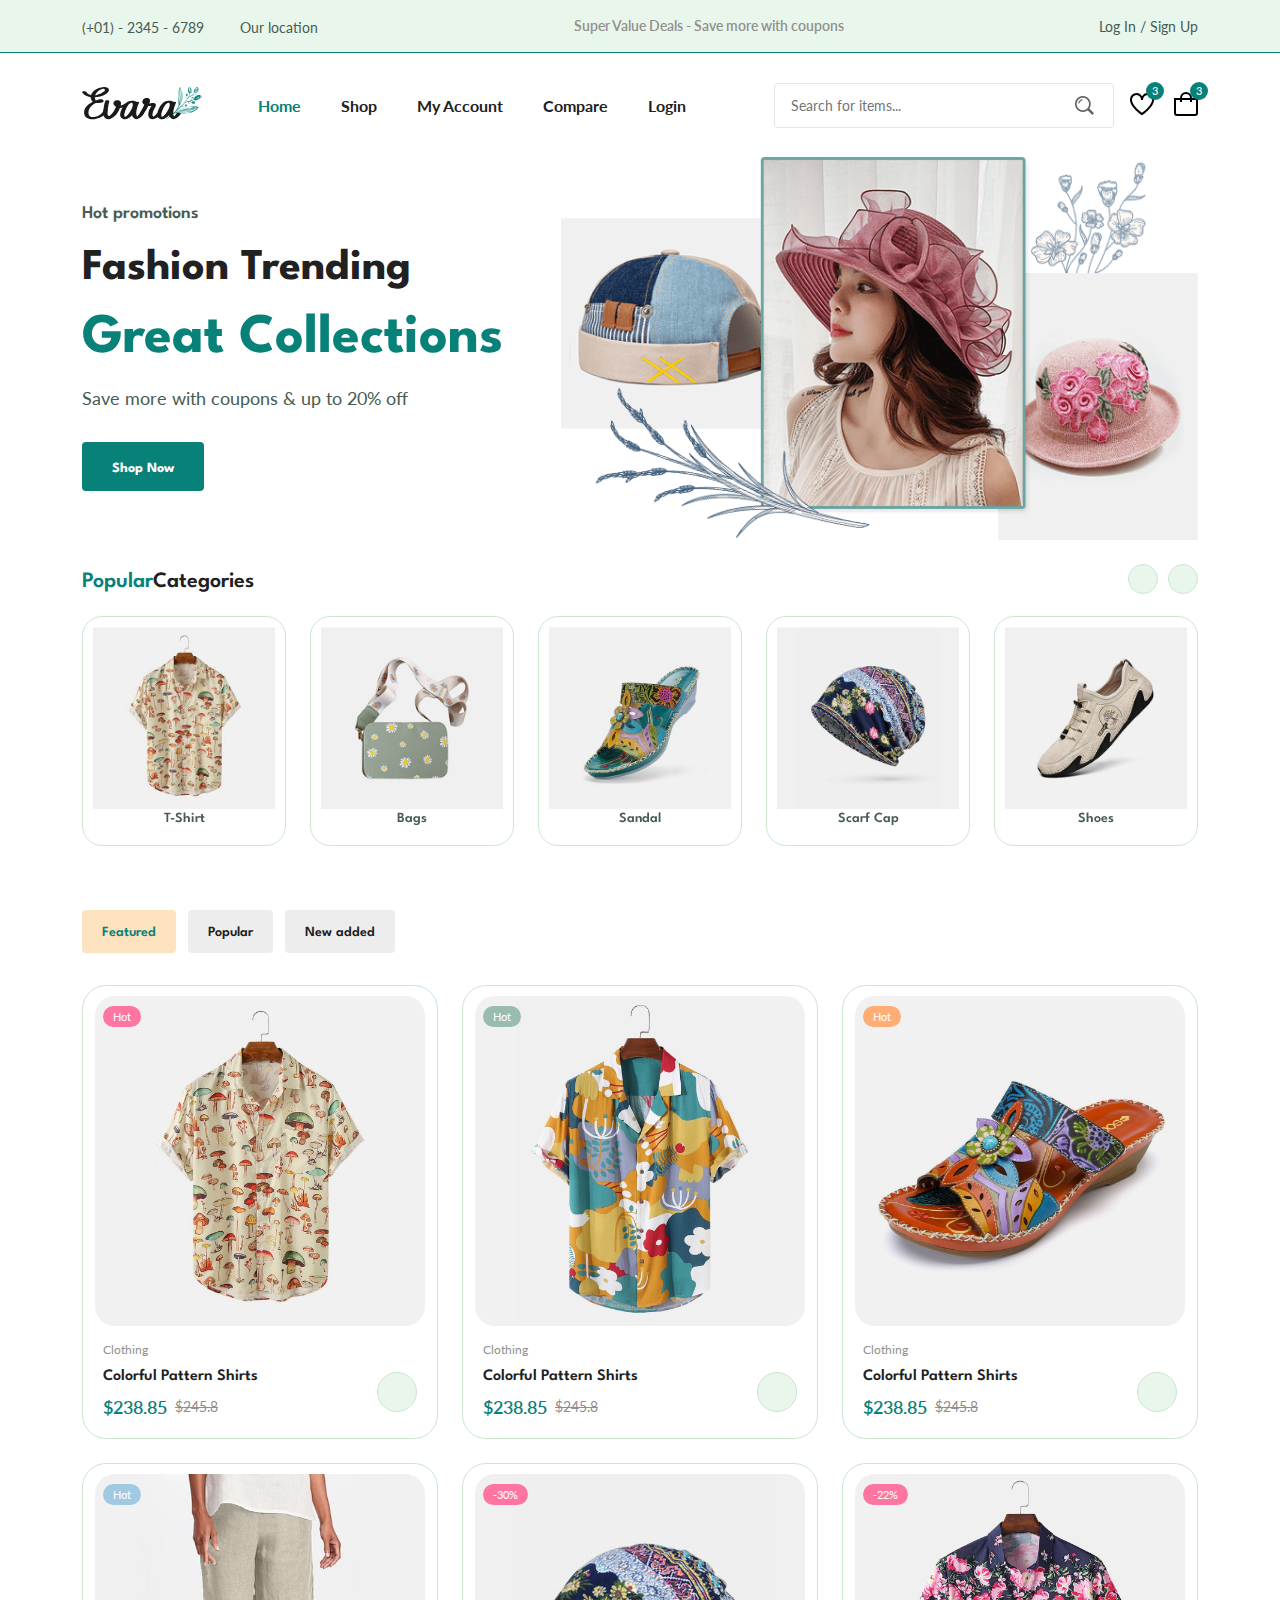
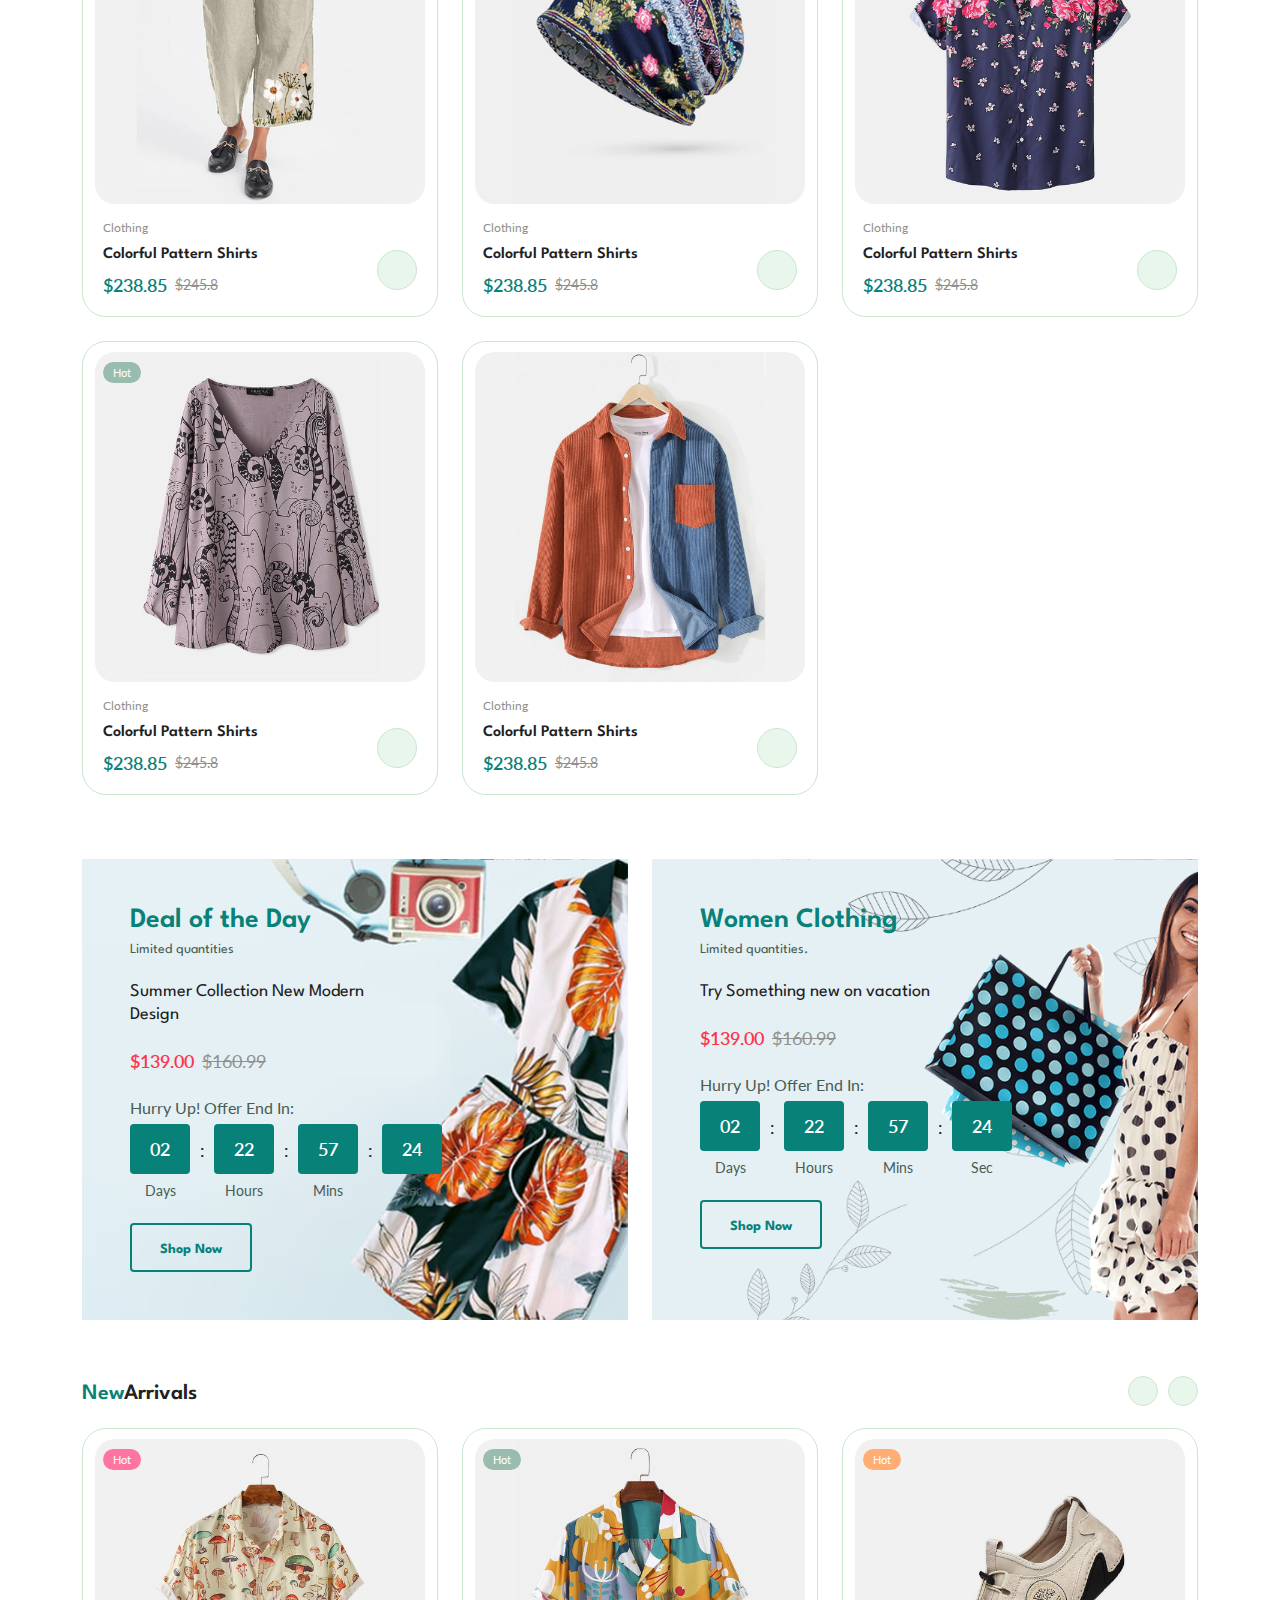
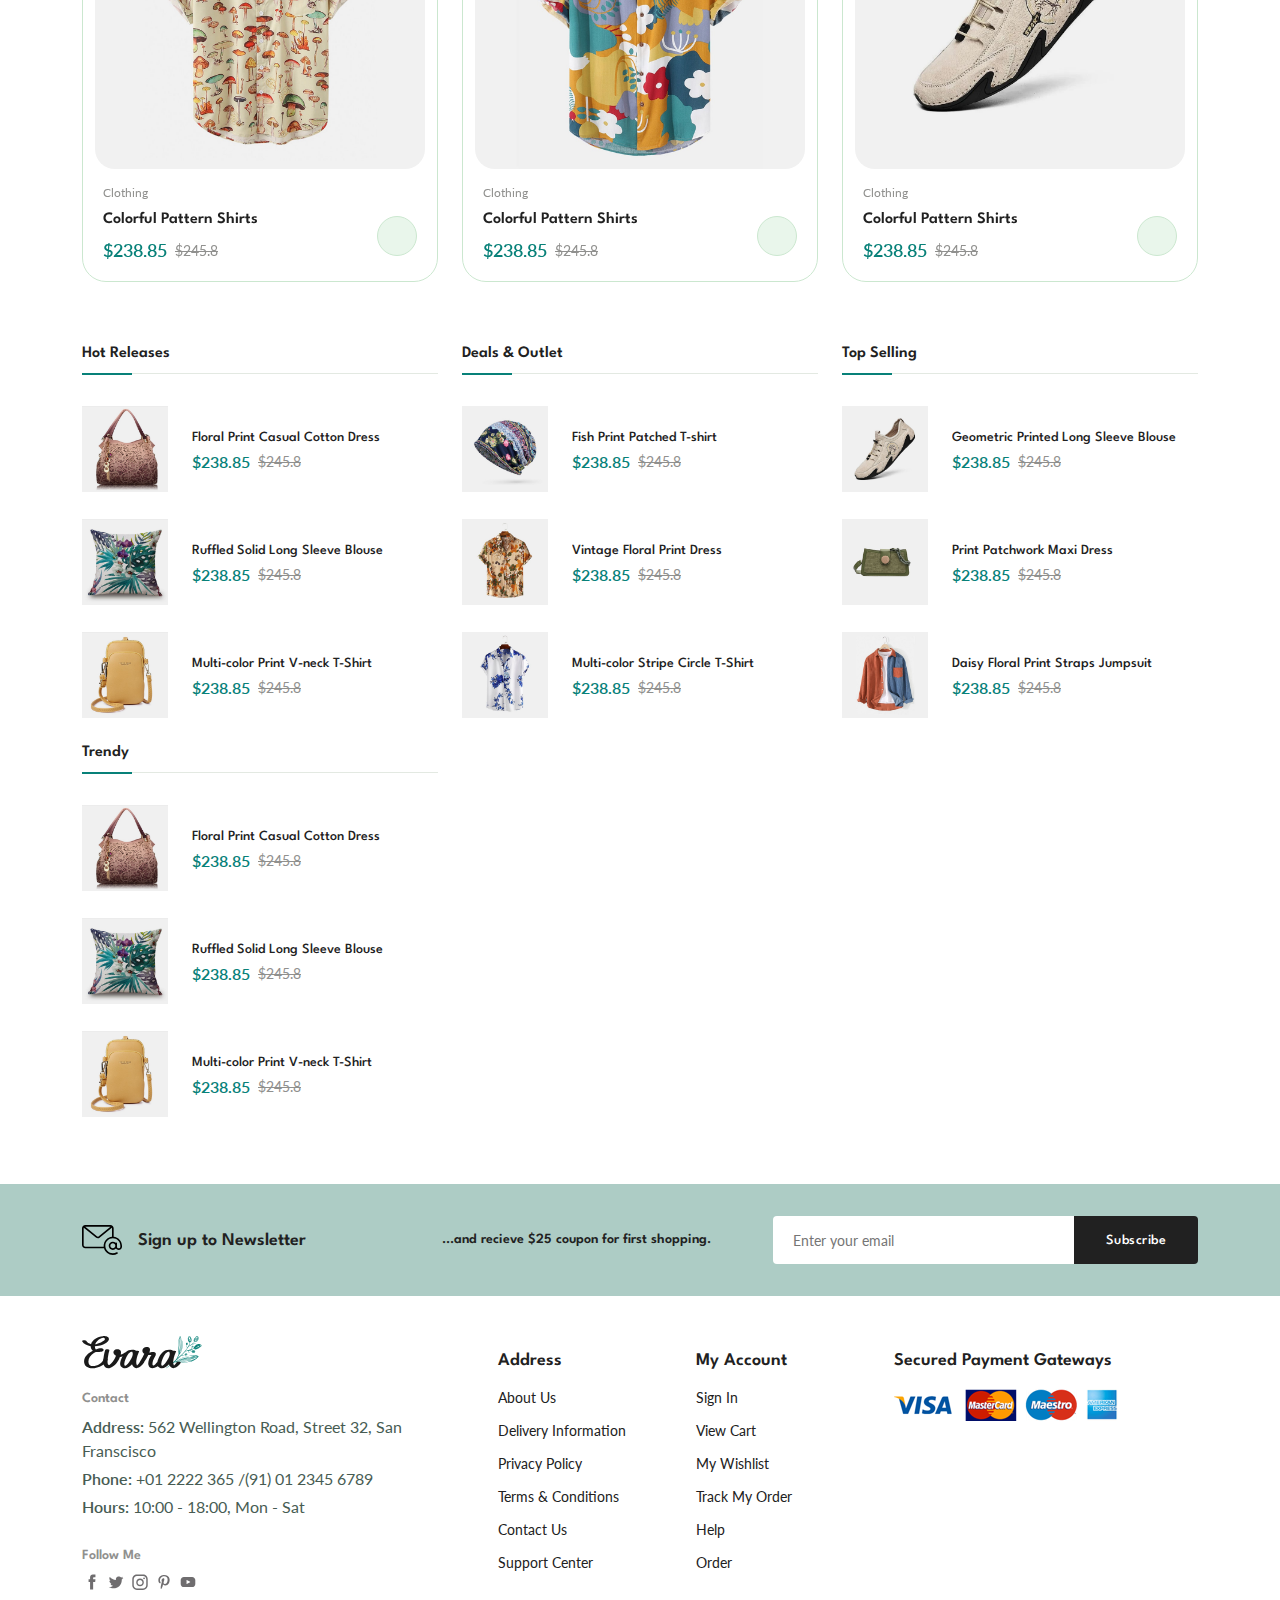
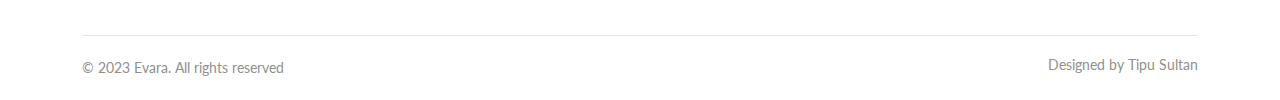
==== commit c91bf98a: "initial" ====
--- a/index.html
+++ b/index.html
@@ -2198,7 +2198,7 @@
 
       <div class="footer__bottom">
         <p class="copyright">&copy; 2023 Evara. All rights reserved</p>
-        <span class="designer">Designed by CrypticalCoder</span>
+        <span class="designer">Designed by Tipu Sultan</span>
       </div>
     </footer>
 
